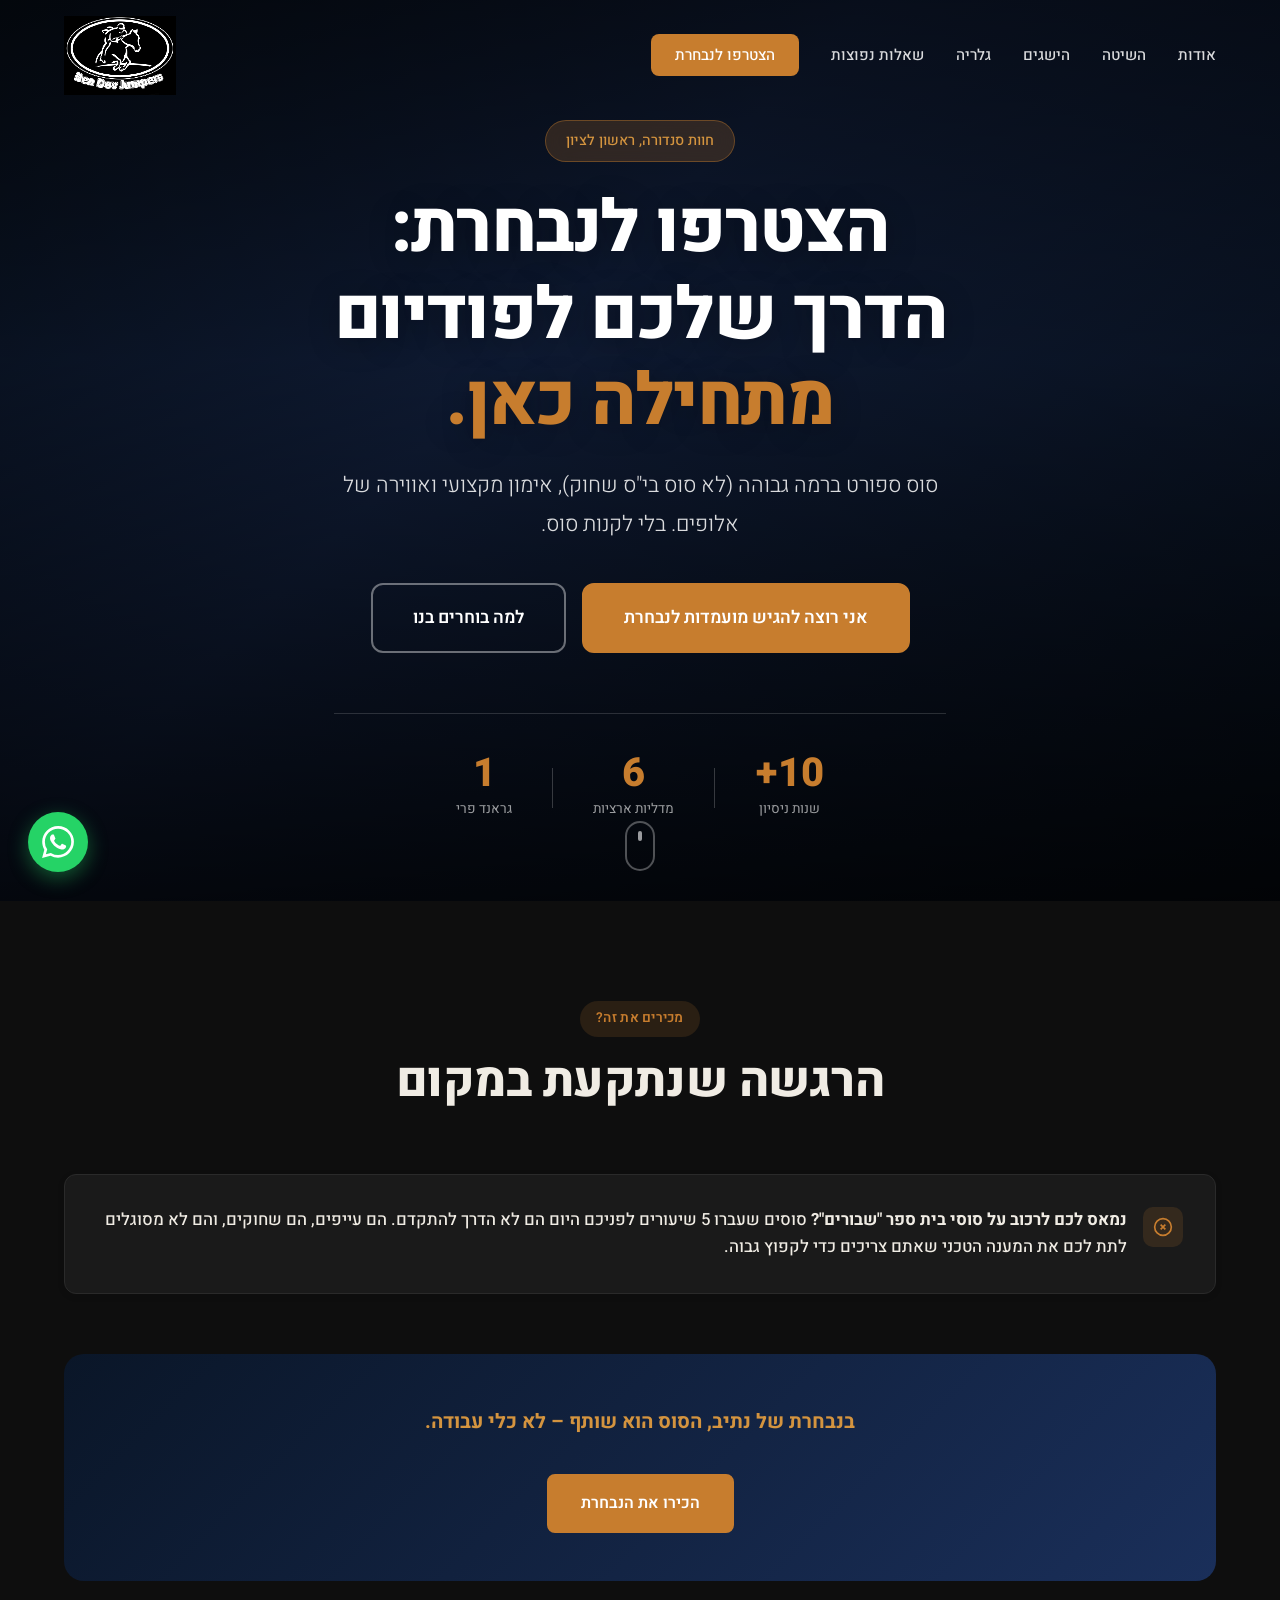
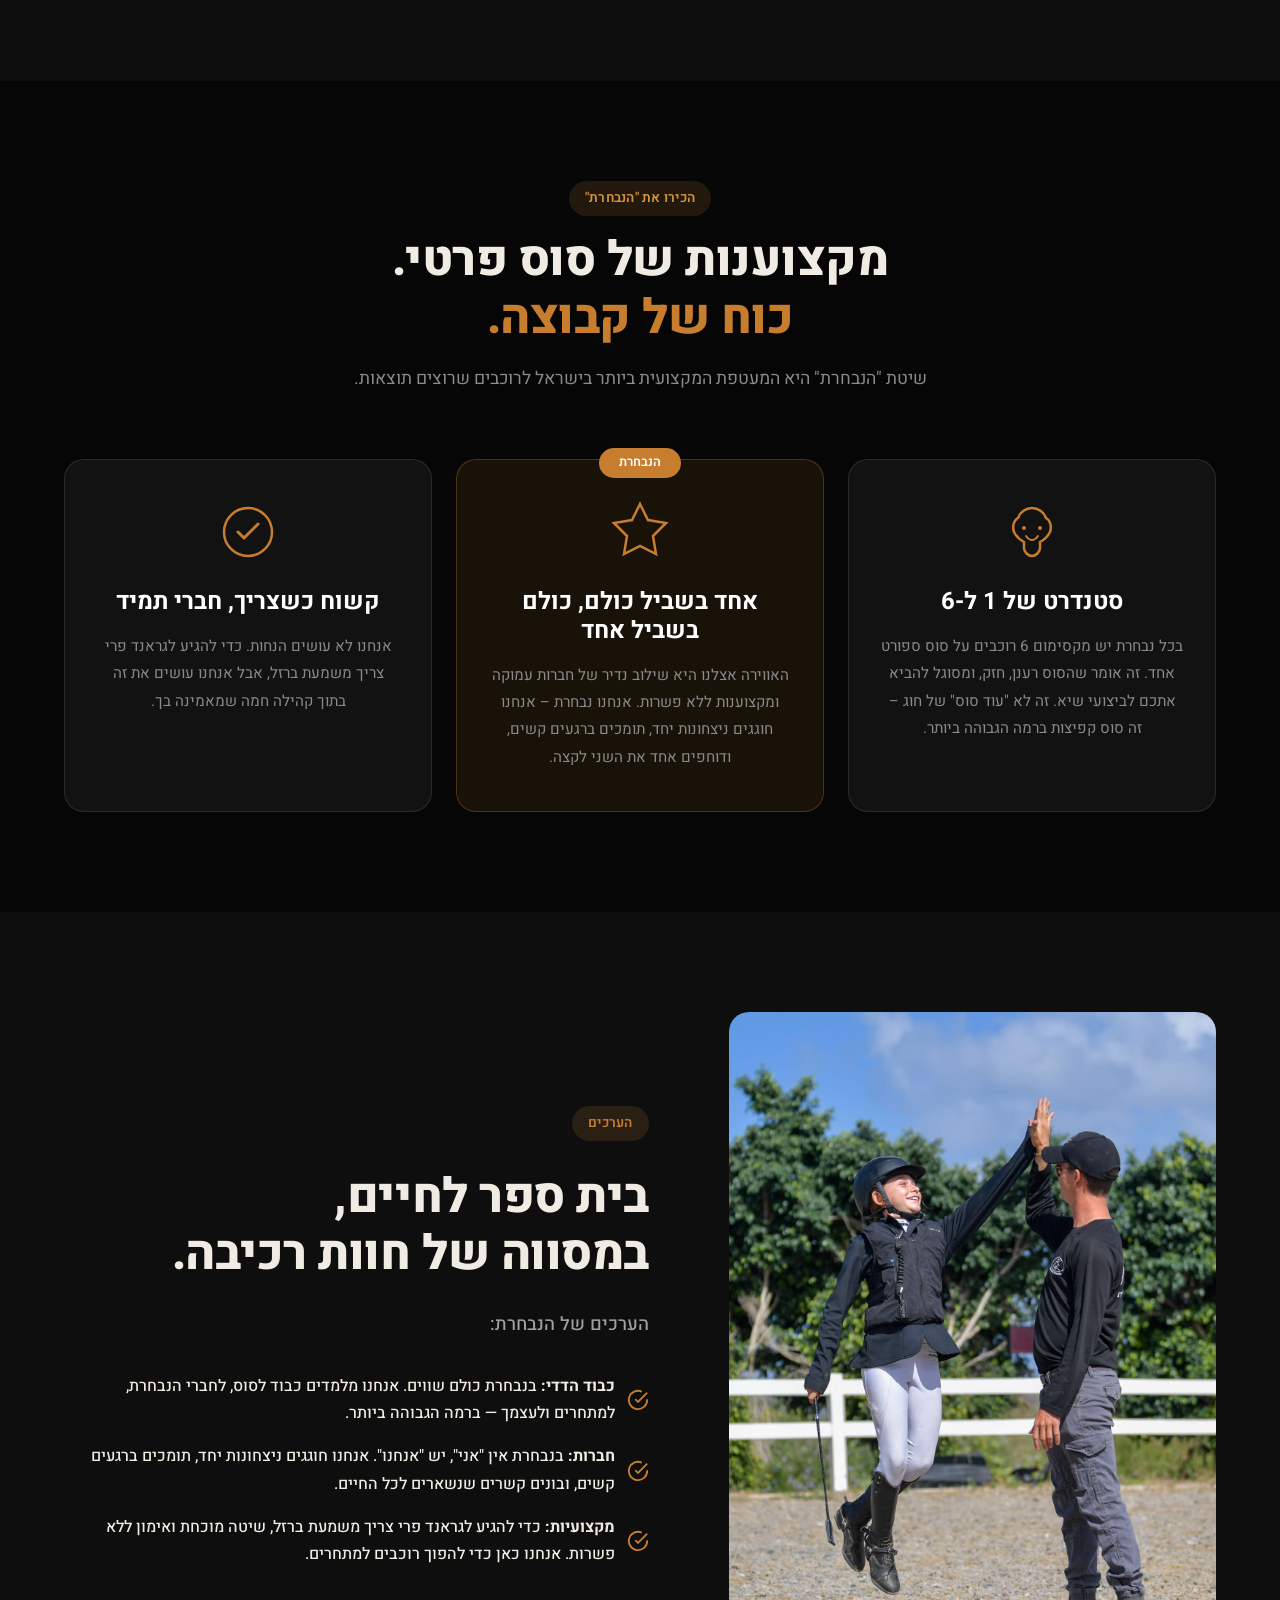
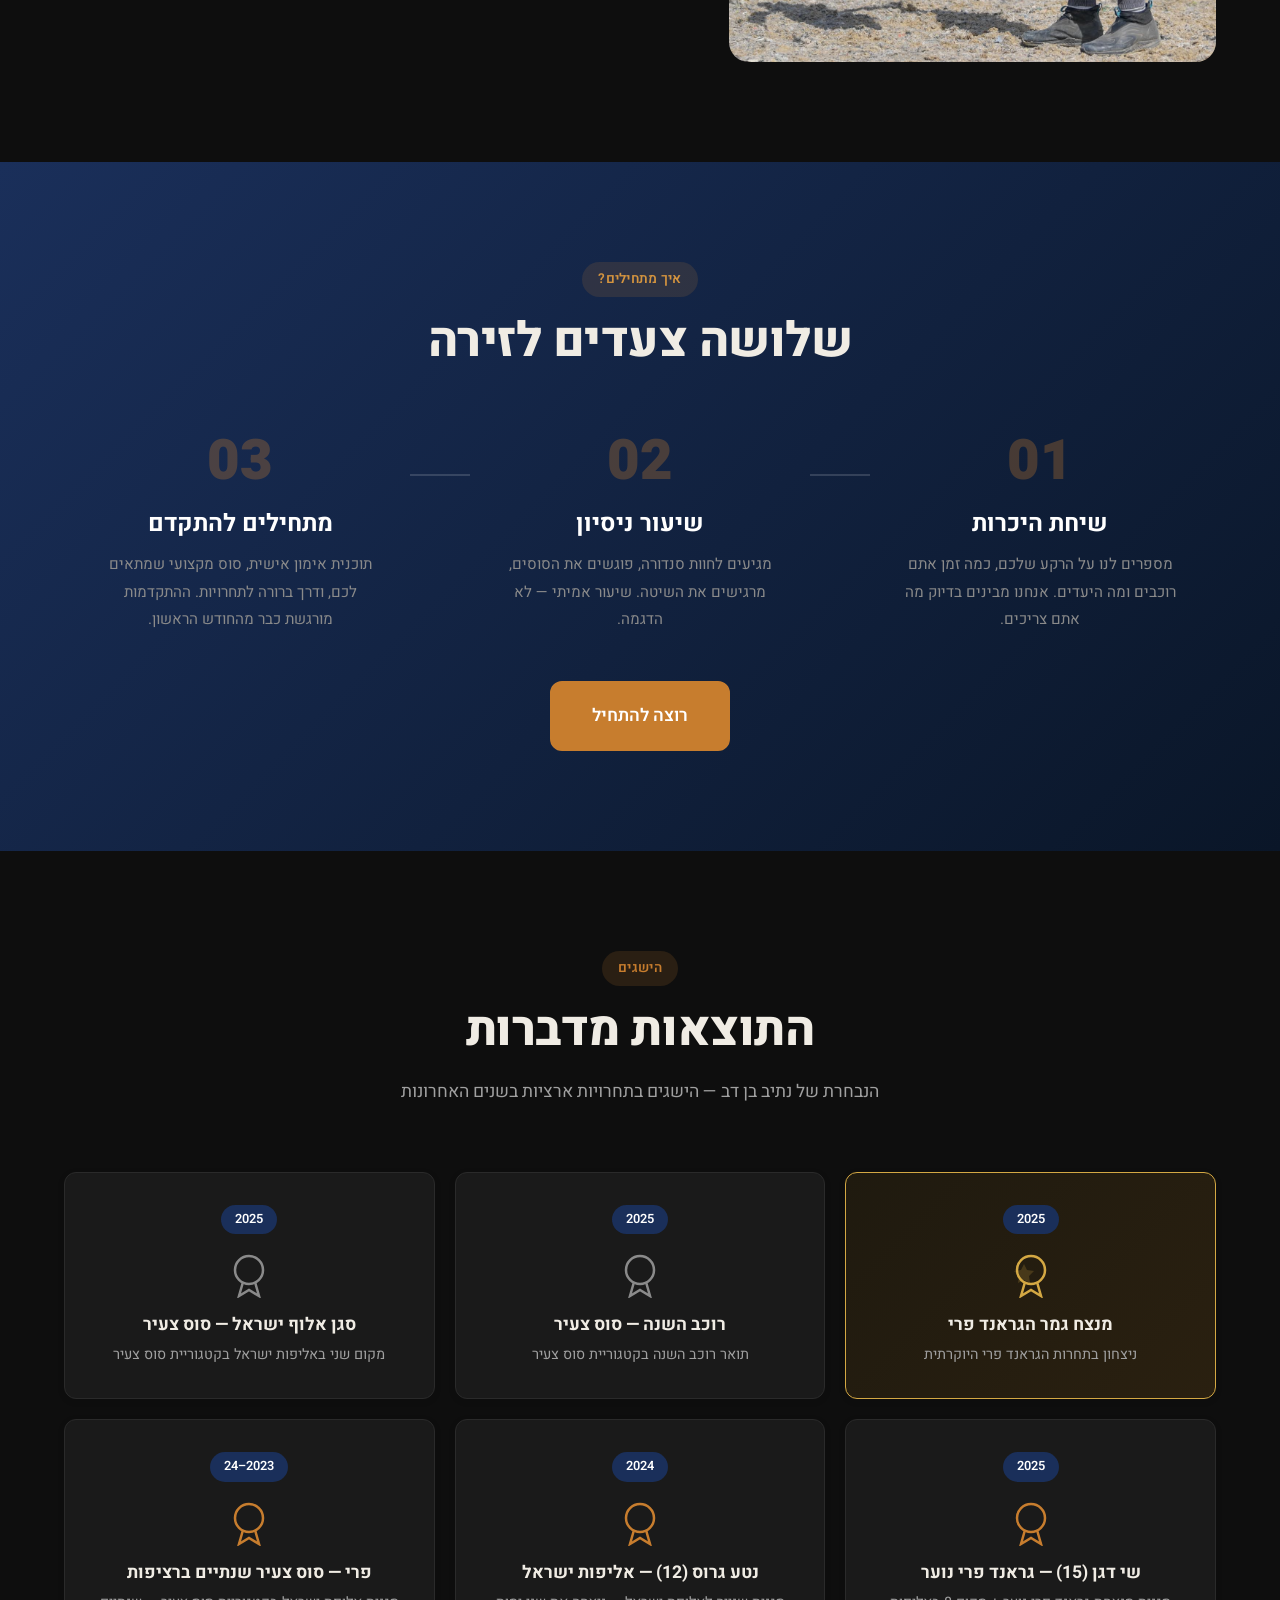
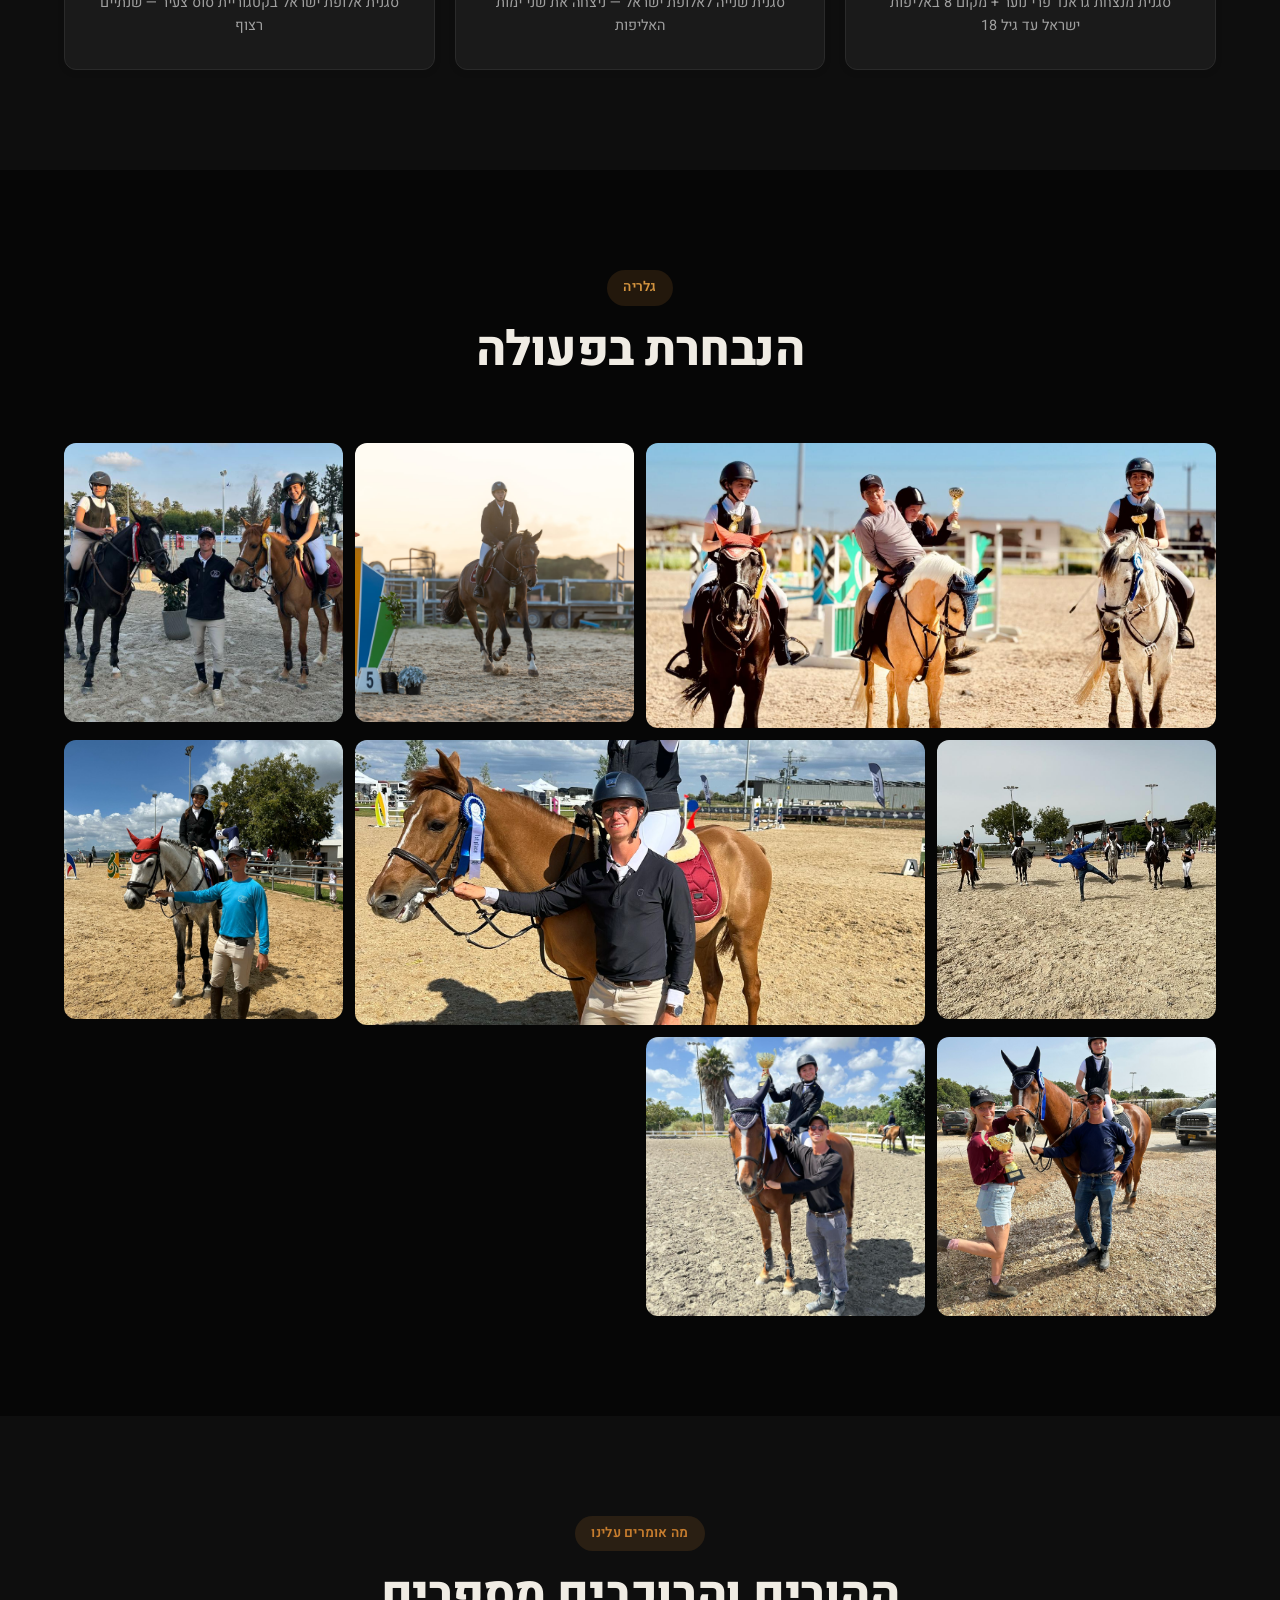
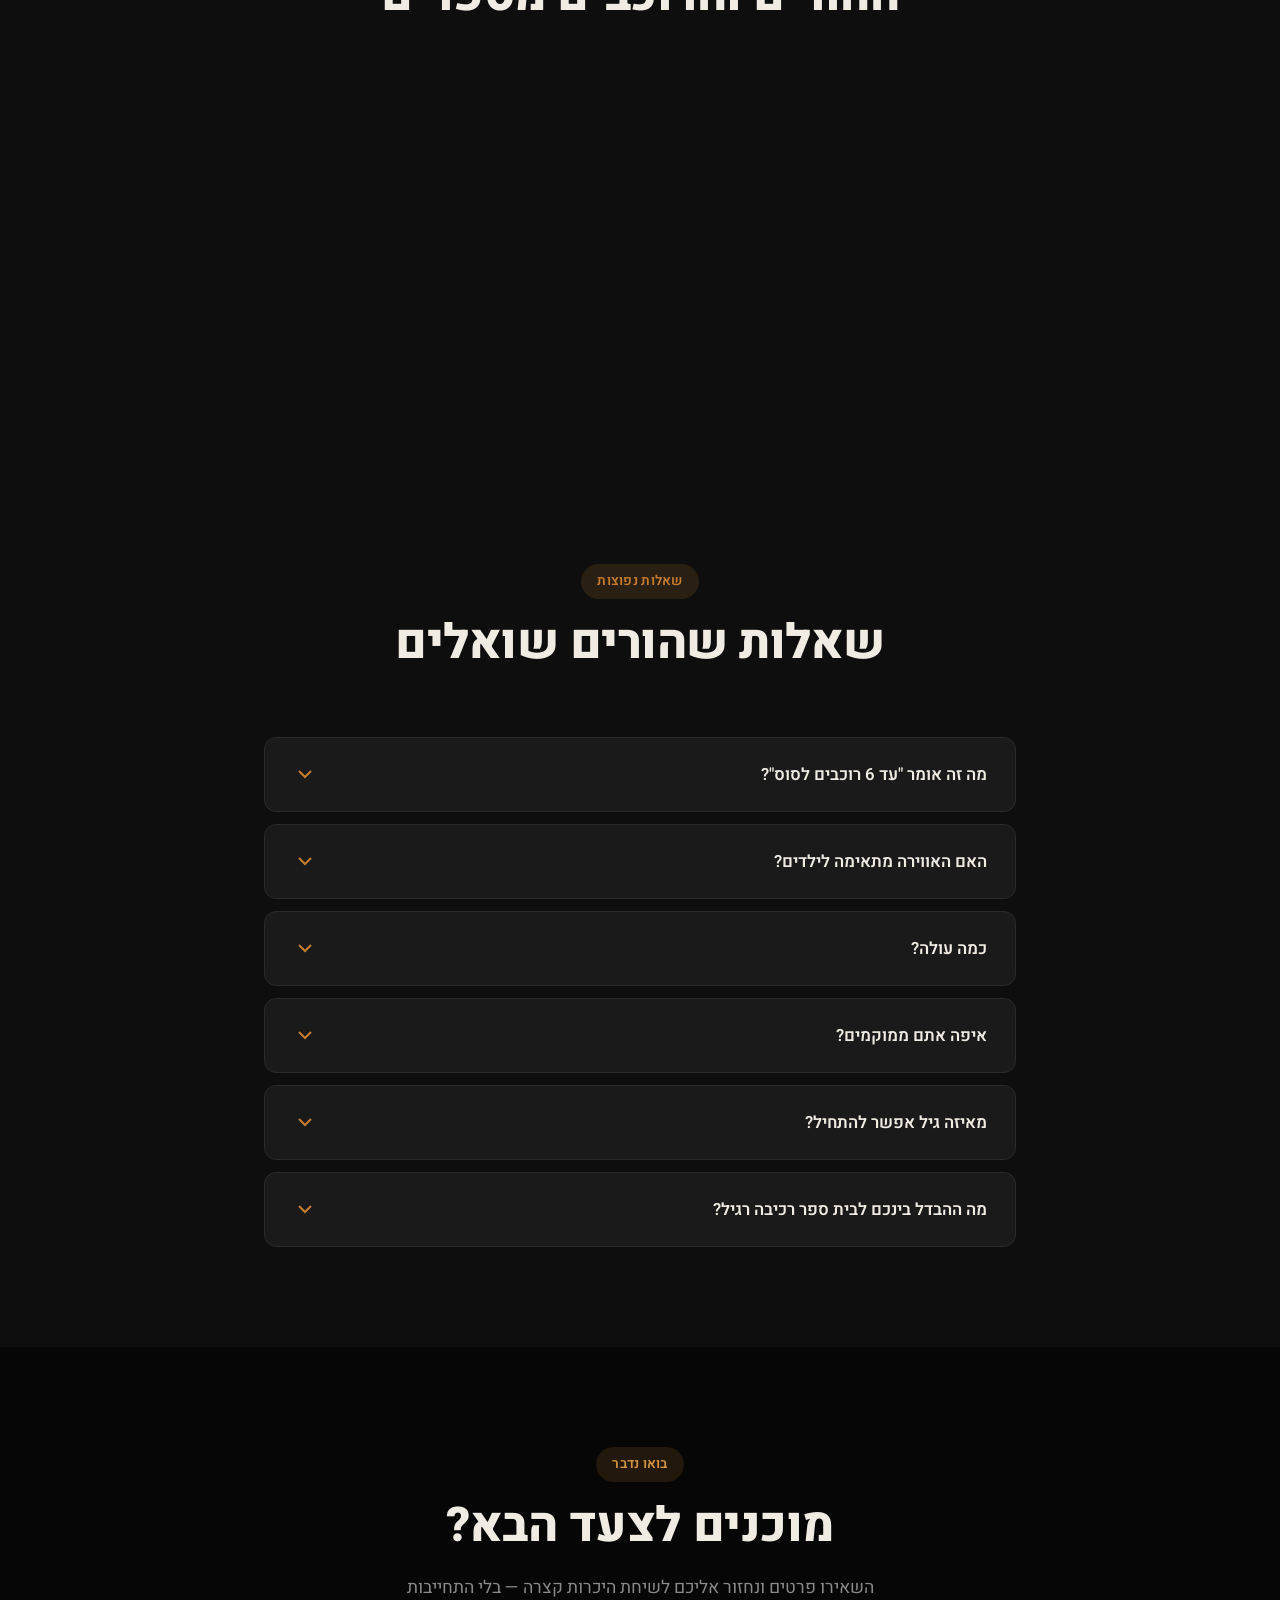
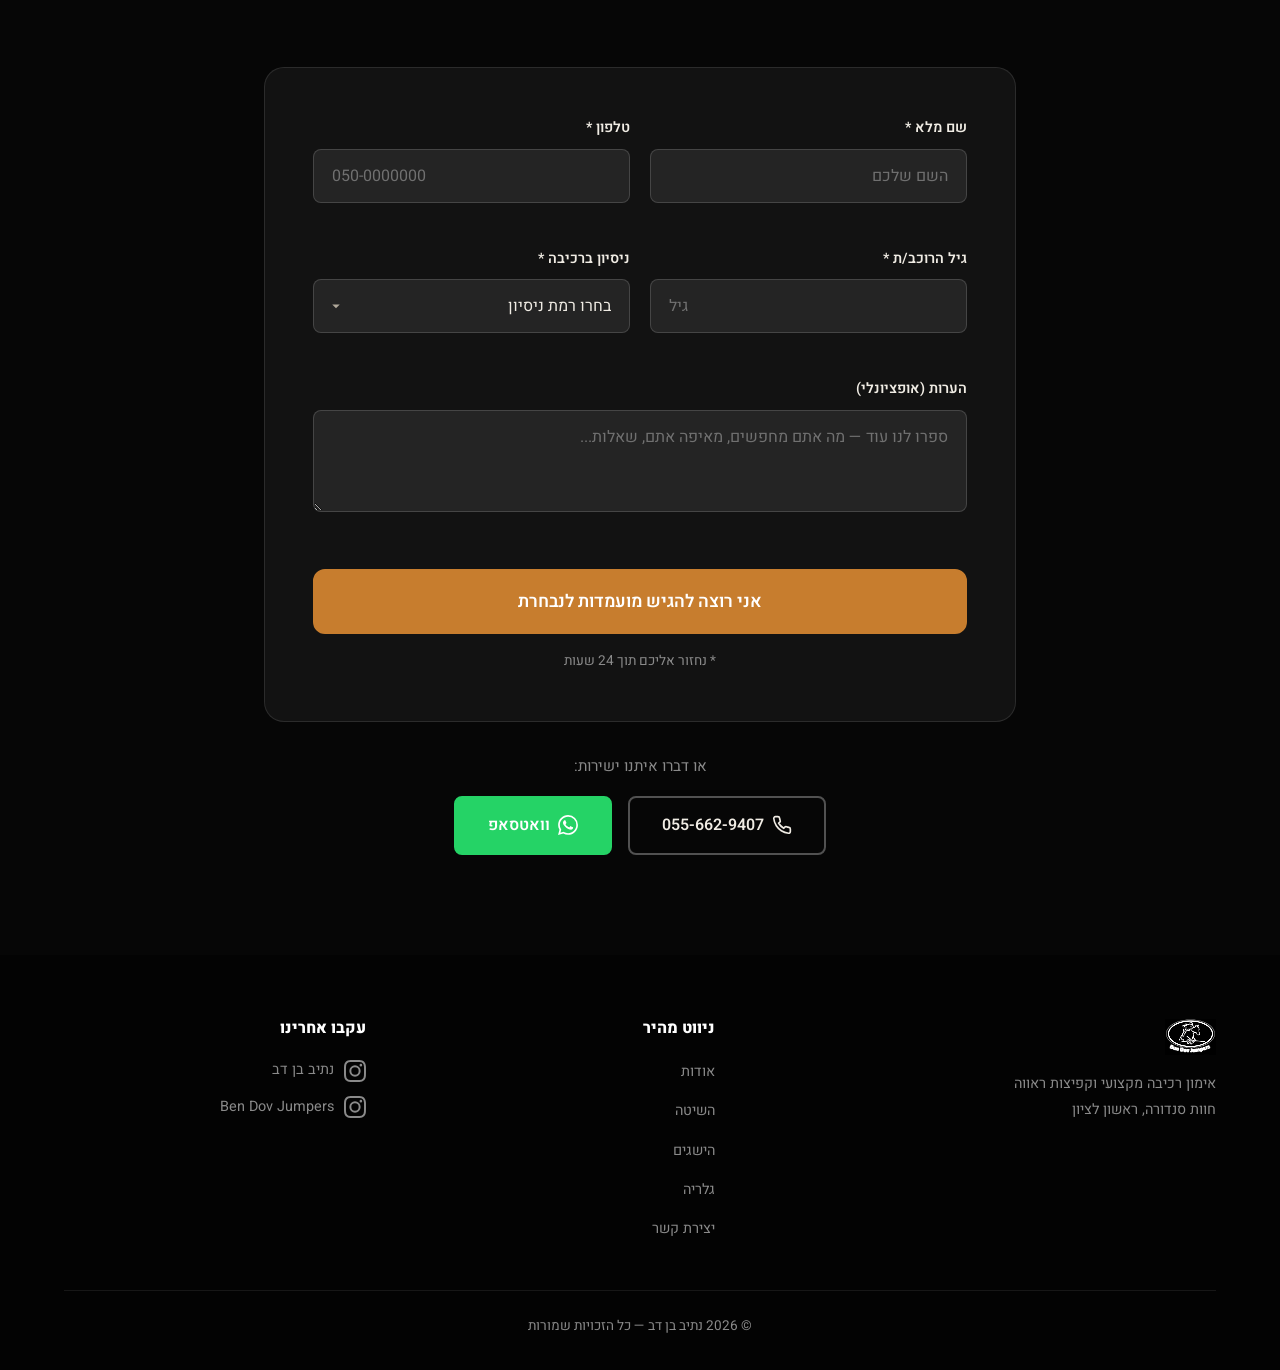
==== index.html @ 4d66636e "feat: initial landing page for Nativ Ben Dav - show jumping coach Co-Authored-By: Claude Opus 4.6 (1" ====
<!DOCTYPE html>
<html lang="he" dir="rtl">
<head>
    <meta charset="UTF-8">
    <meta name="viewport" content="width=device-width, initial-scale=1.0">
    <title>נתיב בן דב | מאמן קפיצות ראווה מקצועי</title>
    <meta name="description" content="אימון רכיבה מקצועי וקפיצות ראווה עם נתיב בן דב. סוסים ספורטיביים, מסלול לתחרויות, חוות סנדורה ראשון לציון.">
    <link rel="preconnect" href="https://fonts.googleapis.com">
    <link rel="preconnect" href="https://fonts.gstatic.com" crossorigin>
    <link href="https://fonts.googleapis.com/css2?family=Heebo:wght@300;400;500;600;700;800;900&display=swap" rel="stylesheet">
    <link rel="stylesheet" href="styles.css">
</head>
<body>
    <!-- Navigation -->
    <nav class="navbar" id="navbar">
        <div class="container nav-container">
            <a href="#hero" class="nav-logo">
                <img src="images/logo.png" alt="נתיב בן דב" class="logo-img" onerror="this.style.display='none'; this.nextElementSibling.style.display='block';">
                <span class="logo-text" style="display:none;">נתיב בן דב</span>
            </a>
            <ul class="nav-links">
                <li><a href="#about">אודות</a></li>
                <li><a href="#method">השיטה</a></li>
                <li><a href="#achievements">הישגים</a></li>
                <li><a href="#gallery">גלריה</a></li>
                <li><a href="#faq">שאלות נפוצות</a></li>
                <li><a href="#contact" class="nav-cta">הצטרפו לנבחרת</a></li>
            </ul>
            <button class="nav-toggle" id="navToggle" aria-label="תפריט">
                <span></span><span></span><span></span>
            </button>
        </div>
    </nav>

    <!-- Mobile Menu -->
    <div class="mobile-menu" id="mobileMenu">
        <ul class="mobile-links">
            <li><a href="#about">אודות</a></li>
            <li><a href="#method">השיטה</a></li>
            <li><a href="#achievements">הישגים</a></li>
            <li><a href="#gallery">גלריה</a></li>
            <li><a href="#faq">שאלות נפוצות</a></li>
            <li><a href="#contact" class="mobile-cta">הצטרפו לנבחרת</a></li>
        </ul>
    </div>

    <!-- Hero Section -->
    <section class="hero" id="hero">
        <div class="hero-bg">
            <img src="images/hero.jpg" alt="קפיצת ראווה" class="hero-bg-img">
            <div class="hero-overlay"></div>
        </div>
        <div class="container hero-content">
            <div class="hero-badge">חוות סנדורה, ראשון לציון</div>
            <h1>הצטרפו לנבחרת:<br>הדרך שלכם לפודיום<br><span class="text-accent">מתחילה כאן.</span></h1>
            <p class="hero-subtitle">סוס ספורט ברמה גבוהה (לא סוס בי"ס שחוק), אימון מקצועי ואווירה של אלופים. בלי לקנות סוס.</p>
            <div class="hero-actions">
                <a href="#contact" class="btn btn-primary btn-lg">אני רוצה להגיש מועמדות לנבחרת</a>
                <a href="#method" class="btn btn-outline btn-lg">למה בוחרים בנו</a>
            </div>
            <div class="hero-stats">
                <div class="stat">
                    <span class="stat-number">10+</span>
                    <span class="stat-label">שנות ניסיון</span>
                </div>
                <div class="stat-divider"></div>
                <div class="stat">
                    <span class="stat-number">6</span>
                    <span class="stat-label">מדליות ארציות</span>
                </div>
                <div class="stat-divider"></div>
                <div class="stat">
                    <span class="stat-number">1</span>
                    <span class="stat-label">גראנד פרי</span>
                </div>
            </div>
        </div>
        <div class="hero-scroll">
            <a href="#problem"><span></span></a>
        </div>
    </section>

    <!-- Problem Section -->
    <section class="section section-light" id="problem">
        <div class="container">
            <div class="section-header">
                <span class="section-tag">מכירים את זה?</span>
                <h2>הרגשה שנתקעת במקום</h2>
            </div>
            <div class="problem-grid">
                <div class="problem-card fade-up" style="grid-column: span 2;">
                    <div class="problem-icon">
                        <svg viewBox="0 0 24 24" fill="none" stroke="currentColor" stroke-width="2"><circle cx="12" cy="12" r="10"/><path d="M8 12h8M12 8v8"/></svg>
                    </div>
                    <p><strong>נמאס לכם לרכוב על סוסי בית ספר "שבורים"?</strong> סוסים שעברו 5 שיעורים לפניכם היום הם לא הדרך להתקדם. הם עייפים, הם שחוקים, והם לא מסוגלים לתת לכם את המענה הטכני שאתם צריכים כדי לקפוץ גבוה.</p>
                </div>
            </div>
            <div class="problem-bridge fade-up">
                <p class="bridge-text"><strong>בנבחרת של נתיב, הסוס הוא שותף – לא כלי עבודה.</strong></p>
                <a href="#method" class="btn btn-primary">הכירו את הנבחרת</a>
            </div>
        </div>
    </section>

    <!-- Method / Solution Section -->
    <section class="section section-dark" id="method">
        <div class="container">
            <div class="section-header">
                <span class="section-tag tag-light">הכירו את "הנבחרת"</span>
                <h2>מקצוענות של סוס פרטי.<br><span class="text-accent">כוח של קבוצה.</span></h2>
                <p class="section-desc">שיטת "הנבחרת" היא המעטפת המקצועית ביותר בישראל לרוכבים שרוצים תוצאות.</p>
            </div>
            <div class="method-cards">
                <div class="method-card fade-up">
                    <div class="method-card-icon">
                        <svg viewBox="0 0 64 64" fill="none">
                            <path d="M32 8c-6 0-12 4-14 10-4 2-6 8-4 14 2 4 6 8 10 10v6c0 4 4 8 8 8s8-4 8-8v-6c4-2 8-6 10-10 2-6 0-12-4-14C44 12 38 8 32 8z" stroke="currentColor" stroke-width="2.5" fill="none"/>
                            <circle cx="24" cy="28" r="2" fill="currentColor"/>
                            <circle cx="40" cy="28" r="2" fill="currentColor"/>
                            <path d="M26 36c2 3 4 4 6 4s4-1 6-4" stroke="currentColor" stroke-width="2" stroke-linecap="round"/>
                        </svg>
                    </div>
                    <h3>סטנדרט של 1 ל-6</h3>
                    <p>בכל נבחרת יש מקסימום 6 רוכבים על סוס ספורט אחד. זה אומר שהסוס רענן, חזק, ומסוגל להביא אתכם לביצועי שיא. זה לא "עוד סוס" של חוג – זה סוס קפיצות ברמה הגבוהה ביותר.</p>
                </div>
                <div class="method-card featured fade-up" style="animation-delay: 0.15s">
                    <div class="method-card-badge">הנבחרת</div>
                    <div class="method-card-icon">
                        <svg viewBox="0 0 64 64" fill="none">
                            <path d="M32 4l8 16 18 3-13 13 3 18-16-8-16 8 3-18L6 23l18-3z" stroke="currentColor" stroke-width="2.5" fill="none"/>
                        </svg>
                    </div>
                    <h3>אחד בשביל כולם, כולם בשביל אחד</h3>
                    <p>האווירה אצלנו היא שילוב נדיר של חברות עמוקה ומקצוענות ללא פשרות. אנחנו נבחרת – אנחנו חוגגים ניצחונות יחד, תומכים ברגעים קשים, ודוחפים אחד את השני לקצה.</p>
                </div>
                <div class="method-card fade-up" style="animation-delay: 0.3s">
                    <div class="method-card-icon">
                        <svg viewBox="0 0 64 64" fill="none">
                            <circle cx="32" cy="32" r="24" stroke="currentColor" stroke-width="2.5"/>
                            <path d="M22 32l6 6 14-14" stroke="currentColor" stroke-width="3" stroke-linecap="round" stroke-linejoin="round"/>
                        </svg>
                    </div>
                    <h3>קשוח כשצריך, חברי תמיד</h3>
                    <p>אנחנו לא עושים הנחות. כדי להגיע לגראנד פרי צריך משמעת ברזל, אבל אנחנו עושים את זה בתוך קהילה חמה שמאמינה בך.</p>
                </div>
            </div>
        </div>
    </section>

    <!-- About Nativ Section -->
    <section class="section section-light" id="about">
        <div class="container">
            <div class="about-layout">
                <div class="about-image fade-up">
                    <img src="images/nativ-portrait.jpg" alt="נתיב בן דב" onerror="this.parentElement.classList.add('placeholder')">
                    <div class="about-image-accent"></div>
                </div>
                <div class="about-content fade-up">
                    <span class="section-tag">הערכים</span>
                    <h2>בית ספר לחיים,<br>במסווה של חוות רכיבה.</h2>
                    <p class="about-lead">הערכים של הנבחרת:</p>
                    <div class="about-highlights">
                        <div class="highlight">
                            <svg viewBox="0 0 24 24" fill="none" stroke="currentColor" stroke-width="2"><path d="M22 11.08V12a10 10 0 11-5.93-9.14"/><polyline points="22 4 12 14.01 9 11.01"/></svg>
                            <span><strong>כבוד הדדי:</strong> בנבחרת כולם שווים. אנחנו מלמדים כבוד לסוס, לחברי הנבחרת, למתחרים ולעצמך — ברמה הגבוהה ביותר.</span>
                        </div>
                        <div class="highlight">
                            <svg viewBox="0 0 24 24" fill="none" stroke="currentColor" stroke-width="2"><path d="M22 11.08V12a10 10 0 11-5.93-9.14"/><polyline points="22 4 12 14.01 9 11.01"/></svg>
                            <span><strong>חברות:</strong> בנבחרת אין "אני", יש "אנחנו". אנחנו חוגגים ניצחונות יחד, תומכים ברגעים קשים, ובונים קשרים שנשארים לכל החיים.</span>
                        </div>
                        <div class="highlight">
                            <svg viewBox="0 0 24 24" fill="none" stroke="currentColor" stroke-width="2"><path d="M22 11.08V12a10 10 0 11-5.93-9.14"/><polyline points="22 4 12 14.01 9 11.01"/></svg>
                            <span><strong>מקצועיות:</strong> כדי להגיע לגראנד פרי צריך משמעת ברזל, שיטה מוכחת ואימון ללא פשרות. אנחנו כאן כדי להפוך רוכבים למתחרים.</span>
                        </div>
                    </div>
                </div>
            </div>
        </div>
    </section>

    <!-- How It Works -->
    <section class="section section-accent" id="steps">
        <div class="container">
            <div class="section-header">
                <span class="section-tag tag-light">איך מתחילים?</span>
                <h2>שלושה צעדים לזירה</h2>
            </div>
            <div class="steps">
                <div class="step fade-up">
                    <div class="step-number">01</div>
                    <div class="step-content">
                        <h3>שיחת היכרות</h3>
                        <p>מספרים לנו על הרקע שלכם, כמה זמן אתם רוכבים ומה היעדים. אנחנו מבינים בדיוק מה אתם צריכים.</p>
                    </div>
                </div>
                <div class="step-connector"></div>
                <div class="step fade-up" style="animation-delay: 0.15s">
                    <div class="step-number">02</div>
                    <div class="step-content">
                        <h3>שיעור ניסיון</h3>
                        <p>מגיעים לחוות סנדורה, פוגשים את הסוסים, מרגישים את השיטה. שיעור אמיתי — לא הדגמה.</p>
                    </div>
                </div>
                <div class="step-connector"></div>
                <div class="step fade-up" style="animation-delay: 0.3s">
                    <div class="step-number">03</div>
                    <div class="step-content">
                        <h3>מתחילים להתקדם</h3>
                        <p>תוכנית אימון אישית, סוס מקצועי שמתאים לכם, ודרך ברורה לתחרויות. ההתקדמות מורגשת כבר מהחודש הראשון.</p>
                    </div>
                </div>
            </div>
            <div class="steps-cta fade-up">
                <a href="#contact" class="btn btn-primary btn-lg">רוצה להתחיל</a>
            </div>
        </div>
    </section>

    <!-- Achievements Section -->
    <section class="section section-light" id="achievements">
        <div class="container">
            <div class="section-header">
                <span class="section-tag">הישגים</span>
                <h2>התוצאות מדברות</h2>
                <p class="section-desc">הנבחרת של נתיב בן דב — הישגים בתחרויות ארציות בשנים האחרונות</p>
            </div>
            <div class="achievements-grid">
                <div class="achievement-card gold fade-up">
                    <div class="achievement-year">2025</div>
                    <div class="achievement-medal">
                        <svg viewBox="0 0 48 48" fill="none"><circle cx="24" cy="20" r="14" stroke="currentColor" stroke-width="2.5"/><path d="M18 32l-4 14 10-6 10 6-4-14" stroke="currentColor" stroke-width="2.5"/><path d="M17 14l3 6 7 1-5 5 1 7-6-3-6 3 1-7-5-5 7-1z" fill="currentColor" opacity="0.2"/></svg>
                    </div>
                    <h3>מנצח גמר הגראנד פרי</h3>
                    <p>ניצחון בתחרות הגראנד פרי היוקרתית</p>
                </div>
                <div class="achievement-card silver fade-up" style="animation-delay: 0.1s">
                    <div class="achievement-year">2025</div>
                    <div class="achievement-medal">
                        <svg viewBox="0 0 48 48" fill="none"><circle cx="24" cy="20" r="14" stroke="currentColor" stroke-width="2.5"/><path d="M18 32l-4 14 10-6 10 6-4-14" stroke="currentColor" stroke-width="2.5"/></svg>
                    </div>
                    <h3>רוכב השנה — סוס צעיר</h3>
                    <p>תואר רוכב השנה בקטגוריית סוס צעיר</p>
                </div>
                <div class="achievement-card silver fade-up" style="animation-delay: 0.2s">
                    <div class="achievement-year">2025</div>
                    <div class="achievement-medal">
                        <svg viewBox="0 0 48 48" fill="none"><circle cx="24" cy="20" r="14" stroke="currentColor" stroke-width="2.5"/><path d="M18 32l-4 14 10-6 10 6-4-14" stroke="currentColor" stroke-width="2.5"/></svg>
                    </div>
                    <h3>סגן אלוף ישראל — סוס צעיר</h3>
                    <p>מקום שני באליפות ישראל בקטגוריית סוס צעיר</p>
                </div>
                <div class="achievement-card fade-up" style="animation-delay: 0.1s">
                    <div class="achievement-year">2025</div>
                    <div class="achievement-medal">
                        <svg viewBox="0 0 48 48" fill="none"><circle cx="24" cy="20" r="14" stroke="currentColor" stroke-width="2.5"/><path d="M18 32l-4 14 10-6 10 6-4-14" stroke="currentColor" stroke-width="2.5"/></svg>
                    </div>
                    <h3>שי דגן (15) — גראנד פרי נוער</h3>
                    <p>סגנית מנצחת גראנד פרי נוער + מקום 8 באליפות ישראל עד גיל 18</p>
                </div>
                <div class="achievement-card fade-up" style="animation-delay: 0.2s">
                    <div class="achievement-year">2024</div>
                    <div class="achievement-medal">
                        <svg viewBox="0 0 48 48" fill="none"><circle cx="24" cy="20" r="14" stroke="currentColor" stroke-width="2.5"/><path d="M18 32l-4 14 10-6 10 6-4-14" stroke="currentColor" stroke-width="2.5"/></svg>
                    </div>
                    <h3>נטע גרוס (12) — אליפות ישראל</h3>
                    <p>סגנית שנייה לאלופת ישראל — ניצחה את שני ימות האליפות</p>
                </div>
                <div class="achievement-card fade-up" style="animation-delay: 0.3s">
                    <div class="achievement-year">2023–24</div>
                    <div class="achievement-medal">
                        <svg viewBox="0 0 48 48" fill="none"><circle cx="24" cy="20" r="14" stroke="currentColor" stroke-width="2.5"/><path d="M18 32l-4 14 10-6 10 6-4-14" stroke="currentColor" stroke-width="2.5"/></svg>
                    </div>
                    <h3>פרי — סוס צעיר שנתיים ברציפות</h3>
                    <p>סגנית אלופת ישראל בקטגוריית סוס צעיר — שנתיים רצוף</p>
                </div>
            </div>
        </div>
    </section>

    <!-- Gallery Section -->
    <section class="section section-dark" id="gallery">
        <div class="container">
            <div class="section-header">
                <span class="section-tag tag-light">גלריה</span>
                <h2>הנבחרת בפעולה</h2>
            </div>
            <div class="gallery-grid">
                <div class="gallery-item gallery-wide fade-up">
                    <img src="images/gallery-1.jpg" alt="תחרות קפיצות ראווה" onerror="this.parentElement.classList.add('placeholder')">
                </div>
                <div class="gallery-item fade-up" style="animation-delay: 0.05s">
                    <img src="images/gallery-2.jpg" alt="רוכבת בתחרות" onerror="this.parentElement.classList.add('placeholder')">
                </div>
                <div class="gallery-item fade-up" style="animation-delay: 0.1s">
                    <img src="images/gallery-3.jpg" alt="זכייה בתחרות" onerror="this.parentElement.classList.add('placeholder')">
                </div>
                <div class="gallery-item fade-up" style="animation-delay: 0.15s">
                    <img src="images/gallery-4.jpg" alt="נתיב עם תלמידים" onerror="this.parentElement.classList.add('placeholder')">
                </div>
                <div class="gallery-item gallery-wide fade-up" style="animation-delay: 0.2s">
                    <img src="images/gallery-5.jpg" alt="הנבחרת" onerror="this.parentElement.classList.add('placeholder')">
                </div>
                <div class="gallery-item fade-up" style="animation-delay: 0.25s">
                    <img src="images/gallery-6.jpg" alt="אימון" onerror="this.parentElement.classList.add('placeholder')">
                </div>
                <div class="gallery-item fade-up" style="animation-delay: 0.3s">
                    <img src="images/gallery-7.jpg" alt="קפיצה" onerror="this.parentElement.classList.add('placeholder')">
                </div>
                <div class="gallery-item fade-up" style="animation-delay: 0.35s">
                    <img src="images/gallery-8.jpg" alt="תלמידה עם גביע" onerror="this.parentElement.classList.add('placeholder')">
                </div>
            </div>
        </div>
    </section>

    <!-- Testimonials Section -->
    <section class="section section-light" id="testimonials">
        <div class="container">
            <div class="section-header">
                <span class="section-tag">מה אומרים עלינו</span>
                <h2>ההורים והרוכבים מספרים</h2>
            </div>
            <div class="testimonials-grid">
                <div class="testimonial-card fade-up">
                    <div class="testimonial-stars">
                        <svg viewBox="0 0 20 20" fill="currentColor"><path d="M10 1l2.39 6.17H19l-5.19 4.08L15.82 19 10 15.27 4.18 19l2.01-7.75L1 7.17h6.61z"/></svg>
                        <svg viewBox="0 0 20 20" fill="currentColor"><path d="M10 1l2.39 6.17H19l-5.19 4.08L15.82 19 10 15.27 4.18 19l2.01-7.75L1 7.17h6.61z"/></svg>
                        <svg viewBox="0 0 20 20" fill="currentColor"><path d="M10 1l2.39 6.17H19l-5.19 4.08L15.82 19 10 15.27 4.18 19l2.01-7.75L1 7.17h6.61z"/></svg>
                        <svg viewBox="0 0 20 20" fill="currentColor"><path d="M10 1l2.39 6.17H19l-5.19 4.08L15.82 19 10 15.27 4.18 19l2.01-7.75L1 7.17h6.61z"/></svg>
                        <svg viewBox="0 0 20 20" fill="currentColor"><path d="M10 1l2.39 6.17H19l-5.19 4.08L15.82 19 10 15.27 4.18 19l2.01-7.75L1 7.17h6.61z"/></svg>
                    </div>
                    <p class="testimonial-text">"המלצה תתווסף כאן — ציטוט מהורה או תלמיד/ה על החוויה עם נתיב ועל ההתקדמות שחוו"</p>
                    <div class="testimonial-author">
                        <div class="author-avatar"></div>
                        <div>
                            <strong>שם ההורה / הרוכב/ת</strong>
                            <span>רוכב/ת בנבחרת</span>
                        </div>
                    </div>
                </div>
                <div class="testimonial-card fade-up" style="animation-delay: 0.1s">
                    <div class="testimonial-stars">
                        <svg viewBox="0 0 20 20" fill="currentColor"><path d="M10 1l2.39 6.17H19l-5.19 4.08L15.82 19 10 15.27 4.18 19l2.01-7.75L1 7.17h6.61z"/></svg>
                        <svg viewBox="0 0 20 20" fill="currentColor"><path d="M10 1l2.39 6.17H19l-5.19 4.08L15.82 19 10 15.27 4.18 19l2.01-7.75L1 7.17h6.61z"/></svg>
                        <svg viewBox="0 0 20 20" fill="currentColor"><path d="M10 1l2.39 6.17H19l-5.19 4.08L15.82 19 10 15.27 4.18 19l2.01-7.75L1 7.17h6.61z"/></svg>
                        <svg viewBox="0 0 20 20" fill="currentColor"><path d="M10 1l2.39 6.17H19l-5.19 4.08L15.82 19 10 15.27 4.18 19l2.01-7.75L1 7.17h6.61z"/></svg>
                        <svg viewBox="0 0 20 20" fill="currentColor"><path d="M10 1l2.39 6.17H19l-5.19 4.08L15.82 19 10 15.27 4.18 19l2.01-7.75L1 7.17h6.61z"/></svg>
                    </div>
                    <p class="testimonial-text">"המלצה נוספת תתווסף כאן — ציטוט על השיטה הייחודית של נתיב ועל התוצאות בתחרויות"</p>
                    <div class="testimonial-author">
                        <div class="author-avatar"></div>
                        <div>
                            <strong>שם ההורה / הרוכב/ת</strong>
                            <span>רוכב/ת בנבחרת</span>
                        </div>
                    </div>
                </div>
                <div class="testimonial-card fade-up" style="animation-delay: 0.2s">
                    <div class="testimonial-stars">
                        <svg viewBox="0 0 20 20" fill="currentColor"><path d="M10 1l2.39 6.17H19l-5.19 4.08L15.82 19 10 15.27 4.18 19l2.01-7.75L1 7.17h6.61z"/></svg>
                        <svg viewBox="0 0 20 20" fill="currentColor"><path d="M10 1l2.39 6.17H19l-5.19 4.08L15.82 19 10 15.27 4.18 19l2.01-7.75L1 7.17h6.61z"/></svg>
                        <svg viewBox="0 0 20 20" fill="currentColor"><path d="M10 1l2.39 6.17H19l-5.19 4.08L15.82 19 10 15.27 4.18 19l2.01-7.75L1 7.17h6.61z"/></svg>
                        <svg viewBox="0 0 20 20" fill="currentColor"><path d="M10 1l2.39 6.17H19l-5.19 4.08L15.82 19 10 15.27 4.18 19l2.01-7.75L1 7.17h6.61z"/></svg>
                        <svg viewBox="0 0 20 20" fill="currentColor"><path d="M10 1l2.39 6.17H19l-5.19 4.08L15.82 19 10 15.27 4.18 19l2.01-7.75L1 7.17h6.61z"/></svg>
                    </div>
                    <p class="testimonial-text">"המלצה שלישית תתווסף כאן — ציטוט על חווית האימונים, האווירה ומודל סוס הפנסיון"</p>
                    <div class="testimonial-author">
                        <div class="author-avatar"></div>
                        <div>
                            <strong>שם ההורה / הרוכב/ת</strong>
                            <span>רוכב/ת בנבחרת</span>
                        </div>
                    </div>
                </div>
            </div>
        </div>
    </section>

    <!-- FAQ Section -->
    <section class="section section-light" id="faq">
        <div class="container container-narrow">
            <div class="section-header">
                <span class="section-tag">שאלות נפוצות</span>
                <h2>שאלות שהורים שואלים</h2>
            </div>
            <div class="faq-list">
                <div class="faq-item fade-up">
                    <button class="faq-question" aria-expanded="false">
                        <span>מה זה אומר "עד 6 רוכבים לסוס"?</span>
                        <svg class="faq-icon" viewBox="0 0 24 24" fill="none" stroke="currentColor" stroke-width="2"><path d="M6 9l6 6 6-6"/></svg>
                    </button>
                    <div class="faq-answer">
                        <p>זה אומר אקסקלוסיביות. בבתי ספר רגילים הסוס עובד שעות על גבי שעות עם עשרות תלמידים. ב"נבחרת", הסוס מחולק בין 6 רוכבים בלבד. זה מבטיח שהסוס נשאר ספורטיבי, בריא ומלא אנרגיה, מה שמאפשר לכם להתקדם באמת ולהגיע לרמת תחרויות גבוהה.</p>
                    </div>
                </div>
                <div class="faq-item fade-up" style="animation-delay: 0.05s">
                    <button class="faq-question" aria-expanded="false">
                        <span>האם האווירה מתאימה לילדים?</span>
                        <svg class="faq-icon" viewBox="0 0 24 24" fill="none" stroke="currentColor" stroke-width="2"><path d="M6 9l6 6 6-6"/></svg>
                    </button>
                    <div class="faq-answer">
                        <p>חד משמעית. האווירה היא חברית ומשפחתית, אבל אנחנו דורשים מהרוכבים רצינות. אנחנו מאמינים שמשמעת וקשיחות במידה הנכונה הן אלו שבונות את הביטחון העצמי ואת היכולת לנצח – לא רק בספורט, אלא גם בבית ובבית הספר.</p>
                    </div>
                </div>
                <div class="faq-item fade-up" style="animation-delay: 0.1s">
                    <button class="faq-question" aria-expanded="false">
                        <span>כמה עולה?</span>
                        <svg class="faq-icon" viewBox="0 0 24 24" fill="none" stroke="currentColor" stroke-width="2"><path d="M6 9l6 6 6-6"/></svg>
                    </button>
                    <div class="faq-answer">
                        <p>המחירים משתנים בהתאם למסלול האימון ולסוג הסוס. בשיחת ההיכרות נבין מה מתאים לכם ונתאים הצעה. מה שחשוב לדעת — העלות נמוכה משמעותית מבעלות פרטית על סוס, והתוצאות לא פחות טובות.</p>
                    </div>
                </div>
                <div class="faq-item fade-up" style="animation-delay: 0.15s">
                    <button class="faq-question" aria-expanded="false">
                        <span>איפה אתם ממוקמים?</span>
                        <svg class="faq-icon" viewBox="0 0 24 24" fill="none" stroke="currentColor" stroke-width="2"><path d="M6 9l6 6 6-6"/></svg>
                    </button>
                    <div class="faq-answer">
                        <p>אנחנו פועלים מחוות סנדורה בראשון לציון — מתחם רכיבה מקצועי עם מגרשי אימון ומתקני תחרות.</p>
                    </div>
                </div>
                <div class="faq-item fade-up" style="animation-delay: 0.2s">
                    <button class="faq-question" aria-expanded="false">
                        <span>מאיזה גיל אפשר להתחיל?</span>
                        <svg class="faq-icon" viewBox="0 0 24 24" fill="none" stroke="currentColor" stroke-width="2"><path d="M6 9l6 6 6-6"/></svg>
                    </button>
                    <div class="faq-answer">
                        <p>מגיל 7. אנחנו עובדים עם ילדים, נוער ומבוגרים — כל הגילאים, כל עוד יש רצון להתקדם ולהתאמץ.</p>
                    </div>
                </div>
                <div class="faq-item fade-up" style="animation-delay: 0.25s">
                    <button class="faq-question" aria-expanded="false">
                        <span>מה ההבדל בינכם לבית ספר רכיבה רגיל?</span>
                        <svg class="faq-icon" viewBox="0 0 24 24" fill="none" stroke="currentColor" stroke-width="2"><path d="M6 9l6 6 6-6"/></svg>
                    </button>
                    <div class="faq-answer">
                        <p>בבית ספר רגיל אתם רוכבים על סוסי בית ספר עם מדריכים שלא בהכרח מתמקדים בהתקדמות שלכם. אצלנו — כל תלמיד מקבל סוס ספורטיבי מקצועי, תוכנית אימון אישית, ומסלול ברור לתחרויות. נתיב עצמו מאמן עטור תארים בינלאומיים, והתוצאות של הנבחרת מדברות בעד עצמן.</p>
                    </div>
                </div>
            </div>
        </div>
    </section>

    <!-- Contact Section -->
    <section class="section section-dark" id="contact">
        <div class="container container-narrow">
            <div class="section-header">
                <span class="section-tag tag-light">בואו נדבר</span>
                <h2>מוכנים לצעד הבא?</h2>
                <p class="section-desc">השאירו פרטים ונחזור אליכם לשיחת היכרות קצרה — בלי התחייבות</p>
            </div>
            <form class="contact-form" id="contactForm" novalidate>
                <div class="form-row">
                    <div class="form-group">
                        <label for="fullName">שם מלא *</label>
                        <input type="text" id="fullName" name="fullName" required placeholder="השם שלכם">
                    </div>
                    <div class="form-group">
                        <label for="phone">טלפון *</label>
                        <input type="tel" id="phone" name="phone" required placeholder="050-0000000" dir="ltr">
                    </div>
                </div>
                <div class="form-row">
                    <div class="form-group">
                        <label for="riderAge">גיל הרוכב/ת *</label>
                        <input type="number" id="riderAge" name="riderAge" required placeholder="גיל" min="7" max="99" dir="ltr">
                    </div>
                    <div class="form-group">
                        <label for="experience">ניסיון ברכיבה *</label>
                        <select id="experience" name="experience" required>
                            <option value="" disabled selected>בחרו רמת ניסיון</option>
                            <option value="beginner">מתחיל/ה — בלי ניסיון</option>
                            <option value="1-2years">1-2 שנים</option>
                            <option value="3+years">3+ שנים</option>
                            <option value="competitor">מתחרה פעיל/ה</option>
                        </select>
                    </div>
                </div>
                <div class="form-group">
                    <label for="notes">הערות (אופציונלי)</label>
                    <textarea id="notes" name="notes" rows="3" placeholder="ספרו לנו עוד — מה אתם מחפשים, מאיפה אתם, שאלות..."></textarea>
                </div>
                <button type="submit" class="btn btn-primary btn-lg btn-full">אני רוצה להגיש מועמדות לנבחרת</button>
                <p class="form-note">* נחזור אליכם תוך 24 שעות</p>
            </form>
            <div class="contact-alternatives">
                <span class="alt-label">או דברו איתנו ישירות:</span>
                <div class="contact-buttons">
                    <a href="tel:0556629407" class="btn btn-outline btn-icon">
                        <svg viewBox="0 0 24 24" fill="none" stroke="currentColor" stroke-width="2"><path d="M22 16.92v3a2 2 0 01-2.18 2 19.79 19.79 0 01-8.63-3.07 19.5 19.5 0 01-6-6 19.79 19.79 0 01-3.07-8.67A2 2 0 014.11 2h3a2 2 0 012 1.72c.127.96.361 1.903.7 2.81a2 2 0 01-.45 2.11L8.09 9.91a16 16 0 006 6l1.27-1.27a2 2 0 012.11-.45c.907.339 1.85.573 2.81.7A2 2 0 0122 16.92z"/></svg>
                        055-662-9407
                    </a>
                    <a href="https://wa.me/9720556629407?text=%D7%94%D7%99%D7%99%2C%20%D7%90%D7%A0%D7%99%20%D7%9E%D7%AA%D7%A2%D7%A0%D7%99%D7%99%D7%9F%20%D7%91%D7%A9%D7%99%D7%A2%D7%95%D7%A8%20%D7%A0%D7%99%D7%A1%D7%99%D7%95%D7%9F" target="_blank" class="btn btn-whatsapp btn-icon">
                        <svg viewBox="0 0 24 24" fill="currentColor"><path d="M17.472 14.382c-.297-.149-1.758-.867-2.03-.967-.273-.099-.471-.148-.67.15-.197.297-.767.966-.94 1.164-.173.199-.347.223-.644.075-.297-.15-1.255-.463-2.39-1.475-.883-.788-1.48-1.761-1.653-2.059-.173-.297-.018-.458.13-.606.134-.133.298-.347.446-.52.149-.174.198-.298.298-.497.099-.198.05-.371-.025-.52-.075-.149-.669-1.612-.916-2.207-.242-.579-.487-.5-.669-.51-.173-.008-.371-.01-.57-.01-.198 0-.52.074-.792.372-.272.297-1.04 1.016-1.04 2.479 0 1.462 1.065 2.875 1.213 3.074.149.198 2.096 3.2 5.077 4.487.709.306 1.262.489 1.694.625.712.227 1.36.195 1.871.118.571-.085 1.758-.719 2.006-1.413.248-.694.248-1.289.173-1.413-.074-.124-.272-.198-.57-.347m-5.421 7.403h-.004a9.87 9.87 0 01-5.031-1.378l-.361-.214-3.741.982.998-3.648-.235-.374a9.86 9.86 0 01-1.51-5.26c.001-5.45 4.436-9.884 9.888-9.884 2.64 0 5.122 1.03 6.988 2.898a9.825 9.825 0 012.893 6.994c-.003 5.45-4.437 9.884-9.885 9.884m8.413-18.297A11.815 11.815 0 0012.05 0C5.495 0 .16 5.335.157 11.892c0 2.096.547 4.142 1.588 5.945L.057 24l6.305-1.654a11.882 11.882 0 005.683 1.448h.005c6.554 0 11.89-5.335 11.893-11.893a11.821 11.821 0 00-3.48-8.413z"/></svg>
                        וואטסאפ
                    </a>
                </div>
            </div>
        </div>
    </section>

    <!-- Footer -->
    <footer class="footer">
        <div class="container">
            <div class="footer-content">
                <div class="footer-brand">
                    <img src="images/logo.png" alt="נתיב בן דב" class="footer-logo" onerror="this.style.display='none'; this.nextElementSibling.style.display='block';">
                    <h3 style="display:none;">נתיב בן דב</h3>
                    <p>אימון רכיבה מקצועי וקפיצות ראווה<br>חוות סנדורה, ראשון לציון</p>
                </div>
                <div class="footer-links">
                    <h4>ניווט מהיר</h4>
                    <ul>
                        <li><a href="#about">אודות</a></li>
                        <li><a href="#method">השיטה</a></li>
                        <li><a href="#achievements">הישגים</a></li>
                        <li><a href="#gallery">גלריה</a></li>
                        <li><a href="#contact">יצירת קשר</a></li>
                    </ul>
                </div>
                <div class="footer-social">
                    <h4>עקבו אחרינו</h4>
                    <div class="social-links">
                        <a href="https://www.instagram.com/nativ.bendov" target="_blank" rel="noopener" aria-label="אינסטגרם של נתיב">
                            <svg viewBox="0 0 24 24" fill="currentColor"><path d="M12 2.163c3.204 0 3.584.012 4.85.07 3.252.148 4.771 1.691 4.919 4.919.058 1.265.069 1.645.069 4.849 0 3.205-.012 3.584-.069 4.849-.149 3.225-1.664 4.771-4.919 4.919-1.266.058-1.644.07-4.85.07-3.204 0-3.584-.012-4.849-.07-3.26-.149-4.771-1.699-4.919-4.92-.058-1.265-.07-1.644-.07-4.849 0-3.204.013-3.583.07-4.849.149-3.227 1.664-4.771 4.919-4.919 1.266-.057 1.645-.069 4.849-.069zM12 0C8.741 0 8.333.014 7.053.072 2.695.272.273 2.69.073 7.052.014 8.333 0 8.741 0 12c0 3.259.014 3.668.072 4.948.2 4.358 2.618 6.78 6.98 6.98C8.333 23.986 8.741 24 12 24c3.259 0 3.668-.014 4.948-.072 4.354-.2 6.782-2.618 6.979-6.98.059-1.28.073-1.689.073-4.948 0-3.259-.014-3.667-.072-4.947-.196-4.354-2.617-6.78-6.979-6.98C15.668.014 15.259 0 12 0zm0 5.838a6.162 6.162 0 100 12.324 6.162 6.162 0 000-12.324zM12 16a4 4 0 110-8 4 4 0 010 8zm6.406-11.845a1.44 1.44 0 100 2.881 1.44 1.44 0 000-2.881z"/></svg>
                            <span>נתיב בן דב</span>
                        </a>
                        <a href="https://www.instagram.com/bendovjumpers" target="_blank" rel="noopener" aria-label="אינסטגרם הנבחרת">
                            <svg viewBox="0 0 24 24" fill="currentColor"><path d="M12 2.163c3.204 0 3.584.012 4.85.07 3.252.148 4.771 1.691 4.919 4.919.058 1.265.069 1.645.069 4.849 0 3.205-.012 3.584-.069 4.849-.149 3.225-1.664 4.771-4.919 4.919-1.266.058-1.644.07-4.85.07-3.204 0-3.584-.012-4.849-.07-3.26-.149-4.771-1.699-4.919-4.92-.058-1.265-.07-1.644-.07-4.849 0-3.204.013-3.583.07-4.849.149-3.227 1.664-4.771 4.919-4.919 1.266-.057 1.645-.069 4.849-.069zM12 0C8.741 0 8.333.014 7.053.072 2.695.272.273 2.69.073 7.052.014 8.333 0 8.741 0 12c0 3.259.014 3.668.072 4.948.2 4.358 2.618 6.78 6.98 6.98C8.333 23.986 8.741 24 12 24c3.259 0 3.668-.014 4.948-.072 4.354-.2 6.782-2.618 6.979-6.98.059-1.28.073-1.689.073-4.948 0-3.259-.014-3.667-.072-4.947-.196-4.354-2.617-6.78-6.979-6.98C15.668.014 15.259 0 12 0zm0 5.838a6.162 6.162 0 100 12.324 6.162 6.162 0 000-12.324zM12 16a4 4 0 110-8 4 4 0 010 8zm6.406-11.845a1.44 1.44 0 100 2.881 1.44 1.44 0 000-2.881z"/></svg>
                            <span>Ben Dov Jumpers</span>
                        </a>
                    </div>
                </div>
            </div>
            <div class="footer-bottom">
                <p>&copy; 2026 נתיב בן דב — כל הזכויות שמורות</p>
            </div>
        </div>
    </footer>

    <!-- Floating WhatsApp Button -->
    <a href="https://wa.me/9720556629407?text=%D7%94%D7%99%D7%99%2C%20%D7%90%D7%A0%D7%99%20%D7%9E%D7%AA%D7%A2%D7%A0%D7%99%D7%99%D7%9F%20%D7%91%D7%A9%D7%99%D7%A2%D7%95%D7%A8%20%D7%A0%D7%99%D7%A1%D7%99%D7%95%D7%9F" class="whatsapp-float" target="_blank" rel="noopener" aria-label="שלחו לנו וואטסאפ">
        <svg viewBox="0 0 24 24" fill="currentColor"><path d="M17.472 14.382c-.297-.149-1.758-.867-2.03-.967-.273-.099-.471-.148-.67.15-.197.297-.767.966-.94 1.164-.173.199-.347.223-.644.075-.297-.15-1.255-.463-2.39-1.475-.883-.788-1.48-1.761-1.653-2.059-.173-.297-.018-.458.13-.606.134-.133.298-.347.446-.52.149-.174.198-.298.298-.497.099-.198.05-.371-.025-.52-.075-.149-.669-1.612-.916-2.207-.242-.579-.487-.5-.669-.51-.173-.008-.371-.01-.57-.01-.198 0-.52.074-.792.372-.272.297-1.04 1.016-1.04 2.479 0 1.462 1.065 2.875 1.213 3.074.149.198 2.096 3.2 5.077 4.487.709.306 1.262.489 1.694.625.712.227 1.36.195 1.871.118.571-.085 1.758-.719 2.006-1.413.248-.694.248-1.289.173-1.413-.074-.124-.272-.198-.57-.347m-5.421 7.403h-.004a9.87 9.87 0 01-5.031-1.378l-.361-.214-3.741.982.998-3.648-.235-.374a9.86 9.86 0 01-1.51-5.26c.001-5.45 4.436-9.884 9.888-9.884 2.64 0 5.122 1.03 6.988 2.898a9.825 9.825 0 012.893 6.994c-.003 5.45-4.437 9.884-9.885 9.884m8.413-18.297A11.815 11.815 0 0012.05 0C5.495 0 .16 5.335.157 11.892c0 2.096.547 4.142 1.588 5.945L.057 24l6.305-1.654a11.882 11.882 0 005.683 1.448h.005c6.554 0 11.89-5.335 11.893-11.893a11.821 11.821 0 00-3.48-8.413z"/></svg>
    </a>

    <!-- Form Success Modal -->
    <div class="modal" id="successModal">
        <div class="modal-content">
            <div class="modal-icon">
                <svg viewBox="0 0 64 64" fill="none" stroke="currentColor" stroke-width="3"><circle cx="32" cy="32" r="28"/><path d="M20 32l8 8 16-16" stroke-linecap="round" stroke-linejoin="round"/></svg>
            </div>
            <h3>הפרטים נשלחו בהצלחה!</h3>
            <p>נחזור אליכם בהקדם לתיאום שיעור ניסיון</p>
            <button class="btn btn-primary" onclick="document.getElementById('successModal').classList.remove('active')">סגור</button>
        </div>
    </div>

    <script src="script.js"></script>
</body>
</html>
---- styles.css ----
/* ===== CSS Variables ===== */
:root {
    --royal-blue: #1a2f5a;
    --royal-blue-light: #2a4a80;
    --royal-blue-dark: #0a1628;
    --luxury-orange: #c77d2e;
    --luxury-orange-light: #d4943f;
    --luxury-orange-glow: rgba(199, 125, 46, 0.15);
    --bg-light: #0e0e0e;
    --bg-warm: #1a1a1a;
    --bg-dark: #060606;
    --bg-accent: #0a1628;
    --text-dark: #f0ece4;
    --text-muted: #a0a0a0;
    --text-light: #f0ece4;
    --text-light-muted: #8a8a8a;
    --border-light: #2a2a2a;
    --shadow-sm: 0 2px 8px rgba(0,0,0,0.06);
    --shadow-md: 0 8px 30px rgba(0,0,0,0.08);
    --shadow-lg: 0 20px 60px rgba(0,0,0,0.12);
    --shadow-card: 0 4px 20px rgba(0,0,0,0.06);
    --radius-sm: 8px;
    --radius-md: 12px;
    --radius-lg: 20px;
    --radius-xl: 28px;
    --transition: 0.3s cubic-bezier(0.4, 0, 0.2, 1);
    --font: 'Heebo', sans-serif;
}

/* ===== Reset & Base ===== */
*, *::before, *::after {
    margin: 0;
    padding: 0;
    box-sizing: border-box;
}

html {
    scroll-behavior: smooth;
    font-size: 16px;
}

body {
    font-family: var(--font);
    color: var(--text-dark);
    background: var(--bg-light);
    line-height: 1.7;
    overflow-x: hidden;
    -webkit-font-smoothing: antialiased;
    direction: rtl;
    text-align: right;
}

img {
    max-width: 100%;
    height: auto;
    display: block;
}

a {
    text-decoration: none;
    color: inherit;
    transition: var(--transition);
}

ul { list-style: none; }

/* ===== Container ===== */
.container {
    max-width: 1200px;
    margin: 0 auto;
    padding: 0 24px;
}

.container-narrow {
    max-width: 800px;
}

/* ===== Typography ===== */
h1, h2, h3, h4 {
    font-weight: 800;
    line-height: 1.2;
}

h1 {
    font-size: clamp(2.5rem, 6vw, 4.5rem);
    letter-spacing: -0.02em;
}

h2 {
    font-size: clamp(2rem, 4vw, 3rem);
    letter-spacing: -0.01em;
}

h3 {
    font-size: clamp(1.2rem, 2vw, 1.5rem);
    font-weight: 700;
}

.text-accent {
    color: var(--luxury-orange);
}

/* ===== Buttons ===== */
.btn {
    display: inline-flex;
    align-items: center;
    justify-content: center;
    gap: 8px;
    padding: 14px 32px;
    border-radius: var(--radius-sm);
    font-family: var(--font);
    font-weight: 600;
    font-size: 1rem;
    border: 2px solid transparent;
    cursor: pointer;
    transition: var(--transition);
    white-space: nowrap;
}

.btn-primary {
    background: var(--luxury-orange);
    color: #fff;
    border-color: var(--luxury-orange);
}

.btn-primary:hover {
    background: var(--luxury-orange-light);
    border-color: var(--luxury-orange-light);
    transform: translateY(-2px);
    box-shadow: 0 8px 25px rgba(199, 125, 46, 0.35);
}

.btn-outline {
    background: transparent;
    color: #fff;
    border-color: rgba(255,255,255,0.4);
}

.btn-outline:hover {
    background: rgba(255,255,255,0.1);
    border-color: #fff;
}

.section-light .btn-outline,
.section-light .contact-alternatives .btn-outline {
    color: var(--text-light);
    border-color: rgba(255,255,255,0.3);
}

.section-light .btn-outline:hover {
    background: rgba(255,255,255,0.1);
    border-color: #fff;
    color: #fff;
}

.btn-whatsapp {
    background: #25d366;
    color: #fff;
    border-color: #25d366;
}

.btn-whatsapp:hover {
    background: #1fb855;
    border-color: #1fb855;
    transform: translateY(-2px);
}

.btn-lg {
    padding: 18px 40px;
    font-size: 1.1rem;
    border-radius: var(--radius-md);
}

.btn-full { width: 100%; }

.btn-icon svg {
    width: 20px;
    height: 20px;
}

/* ===== Navigation ===== */
.navbar {
    position: fixed;
    top: 0;
    left: 0;
    right: 0;
    z-index: 1000;
    padding: 16px 0;
    transition: var(--transition);
}

.navbar.scrolled {
    background: rgba(6, 6, 6, 0.95);
    backdrop-filter: blur(20px);
    -webkit-backdrop-filter: blur(20px);
    padding: 10px 0;
    box-shadow: 0 4px 30px rgba(0,0,0,0.15);
}

.nav-container {
    display: flex;
    align-items: center;
    justify-content: space-between;
    flex-direction: row-reverse;
}

.nav-logo {
    display: flex;
    align-items: center;
}

.logo-img {
    height: 79px;
    width: auto;
    filter: invert(1) brightness(2);
}

.logo-text {
    font-size: 1.4rem;
    font-weight: 800;
    color: #fff;
}

.nav-links {
    display: flex;
    align-items: center;
    gap: 32px;
}

.nav-links a {
    color: rgba(255,255,255,0.85);
    font-weight: 500;
    font-size: 0.95rem;
    position: relative;
}

.nav-links a:hover {
    color: #fff;
}

.nav-links a::after {
    content: '';
    position: absolute;
    bottom: -4px;
    right: 0;
    width: 0;
    height: 2px;
    background: var(--luxury-orange);
    transition: var(--transition);
}

.nav-links a:hover::after {
    width: 100%;
}

.nav-cta {
    background: var(--luxury-orange) !important;
    color: #fff !important;
    padding: 10px 24px;
    border-radius: var(--radius-sm);
}

.nav-cta::after { display: none !important; }

.nav-cta:hover {
    background: var(--luxury-orange-light) !important;
    transform: translateY(-1px);
}

.nav-toggle {
    display: none;
    flex-direction: column;
    gap: 5px;
    background: none;
    border: none;
    cursor: pointer;
    padding: 4px;
}

.nav-toggle span {
    display: block;
    width: 24px;
    height: 2px;
    background: #fff;
    border-radius: 2px;
    transition: var(--transition);
}

/* Mobile Menu */
.mobile-menu {
    display: none;
    position: fixed;
    top: 0;
    left: 0;
    right: 0;
    bottom: 0;
    background: var(--bg-dark);
    z-index: 999;
    align-items: center;
    justify-content: center;
    opacity: 0;
    visibility: hidden;
    transition: var(--transition);
}

.mobile-menu.active {
    opacity: 1;
    visibility: visible;
}

.mobile-links {
    text-align: center;
    display: flex;
    flex-direction: column;
    gap: 24px;
}

.mobile-links a {
    color: var(--text-light);
    font-size: 1.5rem;
    font-weight: 600;
}

.mobile-cta {
    background: var(--luxury-orange);
    padding: 14px 36px;
    border-radius: var(--radius-sm);
    display: inline-block;
    margin-top: 16px;
}

/* ===== Hero ===== */
.hero {
    position: relative;
    min-height: 100vh;
    display: flex;
    align-items: center;
    justify-content: center;
    overflow: hidden;
}

.hero-bg {
    position: absolute;
    inset: 0;
    z-index: 0;
}

.hero-bg-img {
    width: 100%;
    height: 100%;
    object-fit: cover;
    object-position: center 30%;
}

/* Fallback gradient when no image */
.hero-bg::before {
    content: '';
    position: absolute;
    inset: 0;
    background: linear-gradient(135deg, var(--royal-blue-dark) 0%, var(--royal-blue) 40%, var(--bg-accent) 100%);
    z-index: 0;
}

.hero-overlay {
    position: absolute;
    inset: 0;
    background: linear-gradient(
        to bottom,
        rgba(0, 0, 0, 0.7) 0%,
        rgba(0, 0, 0, 0.45) 40%,
        rgba(0, 0, 0, 0.85) 100%
    );
    z-index: 1;
}

.hero-content {
    position: relative;
    z-index: 2;
    text-align: center;
    color: #fff;
    padding: 120px 0 80px;
}

.hero-badge {
    display: inline-block;
    padding: 8px 20px;
    background: rgba(199, 125, 46, 0.2);
    border: 1px solid rgba(199, 125, 46, 0.4);
    border-radius: 50px;
    font-size: 0.9rem;
    font-weight: 500;
    color: var(--luxury-orange-light);
    margin-bottom: 24px;
    backdrop-filter: blur(10px);
}

.hero h1 {
    margin-bottom: 20px;
    text-shadow: 0 4px 30px rgba(0,0,0,0.3);
}

.hero-subtitle {
    font-size: clamp(1.1rem, 2vw, 1.35rem);
    color: rgba(255,255,255,0.85);
    max-width: 600px;
    margin: 0 auto 40px;
    font-weight: 300;
    line-height: 1.8;
}

.hero-actions {
    display: flex;
    gap: 16px;
    justify-content: center;
    flex-wrap: wrap;
    margin-bottom: 60px;
}

.hero-stats {
    display: flex;
    align-items: center;
    justify-content: center;
    gap: 40px;
    padding-top: 40px;
    border-top: 1px solid rgba(255,255,255,0.15);
}

.stat {
    text-align: center;
}

.stat-number {
    display: block;
    font-size: 2.5rem;
    font-weight: 800;
    color: var(--luxury-orange);
    line-height: 1;
}

.stat-label {
    font-size: 0.85rem;
    color: rgba(255,255,255,0.6);
    font-weight: 400;
    margin-top: 4px;
    display: block;
}

.stat-divider {
    width: 1px;
    height: 40px;
    background: rgba(255,255,255,0.2);
}

/* Hero Scroll Indicator */
.hero-scroll {
    position: absolute;
    bottom: 30px;
    left: 50%;
    transform: translateX(-50%);
    z-index: 2;
}

.hero-scroll a {
    display: block;
    width: 30px;
    height: 50px;
    border: 2px solid rgba(255,255,255,0.3);
    border-radius: 15px;
    position: relative;
}

.hero-scroll span {
    display: block;
    width: 4px;
    height: 10px;
    background: rgba(255,255,255,0.6);
    border-radius: 2px;
    position: absolute;
    top: 8px;
    left: 50%;
    transform: translateX(-50%);
    animation: scrollDown 1.5s ease-in-out infinite;
}

@keyframes scrollDown {
    0% { opacity: 1; top: 8px; }
    100% { opacity: 0; top: 28px; }
}

/* ===== Sections ===== */
.section {
    padding: 100px 0;
}

.section-light {
    background: var(--bg-light);
}

.section-dark {
    background: var(--bg-dark);
    color: var(--text-light);
}

.section-accent {
    background: linear-gradient(135deg, var(--royal-blue) 0%, var(--bg-accent) 100%);
    color: var(--text-light);
}

.section-header {
    text-align: center;
    margin-bottom: 64px;
}

.section-tag {
    display: inline-block;
    padding: 6px 16px;
    background: var(--luxury-orange-glow);
    color: var(--luxury-orange);
    border-radius: 50px;
    font-size: 0.85rem;
    font-weight: 600;
    margin-bottom: 16px;
    letter-spacing: 0.02em;
}

.tag-light {
    background: rgba(199, 125, 46, 0.15);
    color: var(--luxury-orange-light);
}

.section-header h2 {
    margin-bottom: 16px;
}

.section-desc {
    font-size: 1.1rem;
    color: var(--text-muted);
    max-width: 600px;
    margin: 0 auto;
    line-height: 1.8;
}

.section-dark .section-desc {
    color: var(--text-light-muted);
}

/* ===== Problem Section ===== */
.problem-grid {
    display: grid;
    grid-template-columns: repeat(2, 1fr);
    gap: 20px;
    margin-bottom: 60px;
}

.problem-card {
    background: #1a1a1a;
    border-radius: var(--radius-md);
    padding: 32px;
    display: flex;
    align-items: flex-start;
    gap: 16px;
    box-shadow: var(--shadow-sm);
    border: 1px solid var(--border-light);
    transition: var(--transition);
}

.problem-card:hover {
    transform: translateY(-4px);
    box-shadow: var(--shadow-md);
}

.problem-icon {
    flex-shrink: 0;
    width: 40px;
    height: 40px;
    background: rgba(199, 125, 46, 0.15);
    border-radius: 10px;
    display: flex;
    align-items: center;
    justify-content: center;
}

.problem-icon svg {
    width: 20px;
    height: 20px;
    color: var(--luxury-orange);
    transform: rotate(45deg);
}

.problem-card p {
    font-size: 1.05rem;
    color: var(--text-dark);
    font-weight: 500;
    line-height: 1.6;
}

.problem-bridge {
    text-align: center;
    padding: 48px;
    background: linear-gradient(135deg, var(--royal-blue-dark) 0%, var(--royal-blue) 100%);
    border-radius: var(--radius-lg);
    color: #fff;
}

.bridge-text {
    font-size: 1.25rem;
    line-height: 2;
    margin-bottom: 32px;
    font-weight: 300;
}

.bridge-text strong {
    color: var(--luxury-orange-light);
    font-weight: 700;
}

/* ===== Method Cards ===== */
.method-cards {
    display: grid;
    grid-template-columns: repeat(3, 1fr);
    gap: 24px;
}

.method-card {
    background: rgba(255,255,255,0.05);
    border: 1px solid rgba(255,255,255,0.1);
    border-radius: var(--radius-lg);
    padding: 40px 32px;
    text-align: center;
    transition: var(--transition);
    position: relative;
}

.method-card:hover {
    transform: translateY(-6px);
    background: rgba(255,255,255,0.08);
    border-color: rgba(199, 125, 46, 0.3);
}

.method-card.featured {
    background: rgba(199, 125, 46, 0.1);
    border-color: rgba(199, 125, 46, 0.3);
    transform: scale(1.05);
}

.method-card.featured:hover {
    transform: scale(1.05) translateY(-6px);
}

.method-card-badge {
    position: absolute;
    top: -12px;
    left: 50%;
    transform: translateX(-50%);
    background: var(--luxury-orange);
    color: #fff;
    padding: 4px 20px;
    border-radius: 50px;
    font-size: 0.8rem;
    font-weight: 600;
    white-space: nowrap;
}

.method-card-icon {
    width: 64px;
    height: 64px;
    margin: 0 auto 24px;
    color: var(--luxury-orange);
}

.method-card-icon svg {
    width: 100%;
    height: 100%;
}

.method-card h3 {
    margin-bottom: 16px;
    color: #fff;
}

.method-card p {
    color: var(--text-light-muted);
    line-height: 1.8;
    font-size: 0.95rem;
}

/* ===== About Section ===== */
.about-layout {
    display: grid;
    grid-template-columns: 1fr 1.2fr;
    gap: 80px;
    align-items: center;
}

.about-image {
    position: relative;
    border-radius: var(--radius-lg);
    overflow: hidden;
    aspect-ratio: 3/4;
    background: var(--bg-warm);
}

.about-image img {
    width: 100%;
    height: 100%;
    object-fit: cover;
}

.about-image.placeholder {
    background: linear-gradient(135deg, #1a1a1a 0%, #252525 100%);
    display: flex;
    align-items: center;
    justify-content: center;
}

.about-image.placeholder::after {
    content: 'תמונה של נתיב';
    color: var(--text-muted);
    font-size: 1.1rem;
}

.about-image-accent {
    position: absolute;
    bottom: -20px;
    right: -20px;
    width: 120px;
    height: 120px;
    background: var(--luxury-orange);
    border-radius: var(--radius-md);
    opacity: 0.15;
    z-index: -1;
}

.about-content .section-tag {
    display: inline-block;
}

.about-content h2 {
    margin: 12px 0 24px;
}

.about-lead {
    font-size: 1.15rem;
    font-weight: 500;
    color: var(--luxury-orange-light);
    margin-bottom: 16px;
    line-height: 1.8;
}

.about-content p {
    color: var(--text-muted);
    margin-bottom: 16px;
    line-height: 1.8;
}

.about-highlights {
    margin-top: 32px;
    display: flex;
    flex-direction: column;
    gap: 16px;
}

.highlight {
    display: flex;
    align-items: center;
    gap: 12px;
}

.highlight svg {
    width: 22px;
    height: 22px;
    color: var(--luxury-orange);
    flex-shrink: 0;
}

.highlight span {
    font-weight: 500;
    color: var(--text-dark);
}

/* ===== Steps Section ===== */
.steps {
    display: flex;
    align-items: flex-start;
    justify-content: center;
    gap: 0;
    margin-bottom: 48px;
}

.step {
    flex: 1;
    text-align: center;
    padding: 0 32px;
    max-width: 340px;
}

.step-number {
    font-size: 3.5rem;
    font-weight: 900;
    color: var(--luxury-orange);
    opacity: 0.3;
    line-height: 1;
    margin-bottom: 20px;
}

.step-content h3 {
    color: #fff;
    margin-bottom: 12px;
}

.step-content p {
    color: var(--text-light-muted);
    line-height: 1.8;
    font-size: 0.95rem;
}

.step-connector {
    width: 60px;
    height: 2px;
    background: rgba(255,255,255,0.15);
    margin-top: 40px;
    flex-shrink: 0;
}

.steps-cta {
    text-align: center;
}

/* ===== Achievements ===== */
.achievements-grid {
    display: grid;
    grid-template-columns: repeat(3, 1fr);
    gap: 20px;
}

.achievement-card {
    background: #1a1a1a;
    border-radius: var(--radius-md);
    padding: 32px;
    text-align: center;
    box-shadow: var(--shadow-sm);
    border: 1px solid var(--border-light);
    transition: var(--transition);
    position: relative;
    overflow: hidden;
}

.achievement-card:hover {
    transform: translateY(-4px);
    box-shadow: var(--shadow-md);
}

.achievement-card.gold {
    border-color: #d4a843;
    background: linear-gradient(135deg, #1f1a0f 0%, #2a2010 100%);
}

.achievement-card.gold .achievement-medal {
    color: #d4a843;
}

.achievement-card.silver .achievement-medal {
    color: #8a8a8a;
}

.achievement-year {
    display: inline-block;
    padding: 4px 14px;
    background: var(--royal-blue);
    color: #fff;
    border-radius: 50px;
    font-size: 0.8rem;
    font-weight: 600;
    margin-bottom: 16px;
}

.achievement-medal {
    width: 48px;
    height: 48px;
    margin: 0 auto 16px;
    color: var(--luxury-orange);
}

.achievement-medal svg {
    width: 100%;
    height: 100%;
}

.achievement-card h3 {
    font-size: 1.1rem;
    margin-bottom: 8px;
    color: var(--text-dark);
}

.achievement-card p {
    font-size: 0.9rem;
    color: var(--text-muted);
    line-height: 1.6;
}

/* ===== Gallery ===== */
.gallery-grid {
    display: grid;
    grid-template-columns: repeat(4, 1fr);
    gap: 12px;
}

.gallery-item {
    border-radius: var(--radius-md);
    overflow: hidden;
    aspect-ratio: 1;
    background: var(--bg-accent);
    cursor: pointer;
    transition: var(--transition);
}

.gallery-item.gallery-wide {
    grid-column: span 2;
    aspect-ratio: 2/1;
}

.gallery-item img {
    width: 100%;
    height: 100%;
    object-fit: cover;
    transition: transform 0.5s ease;
}

.gallery-item:hover img {
    transform: scale(1.08);
}

.gallery-item.placeholder {
    background: linear-gradient(135deg, var(--bg-accent) 0%, #1a3050 100%);
    display: flex;
    align-items: center;
    justify-content: center;
}

.gallery-item.placeholder::after {
    content: 'תמונה';
    color: rgba(255,255,255,0.3);
    font-size: 0.9rem;
}

/* ===== Testimonials ===== */
.testimonials-grid {
    display: grid;
    grid-template-columns: repeat(3, 1fr);
    gap: 24px;
}

.testimonial-card {
    background: #1a1a1a;
    border-radius: var(--radius-lg);
    padding: 36px;
    box-shadow: var(--shadow-card);
    border: 1px solid var(--border-light);
    transition: var(--transition);
}

.testimonial-card:hover {
    transform: translateY(-4px);
    box-shadow: var(--shadow-md);
}

.testimonial-stars {
    display: flex;
    gap: 4px;
    margin-bottom: 20px;
}

.testimonial-stars svg {
    width: 18px;
    height: 18px;
    color: var(--luxury-orange);
}

.testimonial-text {
    font-size: 1rem;
    line-height: 1.8;
    color: var(--text-dark);
    margin-bottom: 24px;
    font-style: italic;
}

.testimonial-author {
    display: flex;
    align-items: center;
    gap: 12px;
}

.author-avatar {
    width: 48px;
    height: 48px;
    border-radius: 50%;
    background: #252525;
    flex-shrink: 0;
}

.testimonial-author strong {
    display: block;
    font-size: 0.95rem;
}

.testimonial-author span {
    font-size: 0.85rem;
    color: var(--text-muted);
}

/* ===== FAQ ===== */
.faq-list {
    display: flex;
    flex-direction: column;
    gap: 12px;
}

.faq-item {
    background: #1a1a1a;
    border-radius: var(--radius-md);
    border: 1px solid var(--border-light);
    overflow: hidden;
    transition: var(--transition);
}

.faq-item:hover {
    border-color: var(--luxury-orange);
}

.faq-question {
    width: 100%;
    padding: 24px 28px;
    display: flex;
    align-items: center;
    justify-content: space-between;
    background: none;
    border: none;
    cursor: pointer;
    font-family: var(--font);
    font-size: 1.05rem;
    font-weight: 600;
    color: var(--text-dark);
    text-align: right;
    gap: 16px;
}

.faq-icon {
    width: 24px;
    height: 24px;
    flex-shrink: 0;
    color: var(--luxury-orange);
    transition: transform var(--transition);
}

.faq-item.active .faq-icon {
    transform: rotate(180deg);
}

.faq-answer {
    max-height: 0;
    overflow: hidden;
    transition: max-height 0.4s ease, padding 0.4s ease;
}

.faq-item.active .faq-answer {
    max-height: 300px;
}

.faq-answer p {
    padding: 0 28px 24px;
    color: var(--text-muted);
    line-height: 1.8;
}

/* ===== Contact Form ===== */
.contact-form {
    background: rgba(255,255,255,0.05);
    border: 1px solid rgba(255,255,255,0.1);
    border-radius: var(--radius-lg);
    padding: 48px;
    margin-bottom: 32px;
}

.form-row {
    display: grid;
    grid-template-columns: 1fr 1fr;
    gap: 20px;
    margin-bottom: 20px;
}

.form-group {
    margin-bottom: 0;
}

.form-group:last-child {
    margin-bottom: 0;
}

.form-group label {
    display: block;
    font-weight: 600;
    margin-bottom: 8px;
    font-size: 0.9rem;
    color: var(--text-light);
}

.form-group input,
.form-group select,
.form-group textarea {
    width: 100%;
    padding: 14px 18px;
    border: 1px solid rgba(255,255,255,0.15);
    border-radius: var(--radius-sm);
    background: rgba(255,255,255,0.08);
    color: var(--text-light);
    font-family: var(--font);
    font-size: 1rem;
    transition: var(--transition);
}

.form-group input::placeholder,
.form-group textarea::placeholder {
    color: rgba(255,255,255,0.35);
}

.form-group input:focus,
.form-group select:focus,
.form-group textarea:focus {
    outline: none;
    border-color: var(--luxury-orange);
    background: rgba(255,255,255,0.12);
    box-shadow: 0 0 0 3px rgba(199, 125, 46, 0.15);
}

.form-group select {
    appearance: none;
    cursor: pointer;
    background-image: url("data:image/svg+xml,%3Csvg xmlns='http://www.w3.org/2000/svg' width='12' height='12' fill='%23b0a89a' viewBox='0 0 16 16'%3E%3Cpath d='M8 11L3 6h10z'/%3E%3C/svg%3E");
    background-repeat: no-repeat;
    background-position: left 16px center;
    padding-left: 36px;
}

.form-group select option {
    background: var(--bg-dark);
    color: var(--text-light);
}

.form-group textarea {
    resize: vertical;
    min-height: 100px;
}

.form-group + .btn {
    margin-top: 24px;
}

.contact-form .form-group {
    margin-bottom: 20px;
}

.contact-form .form-group:last-of-type {
    margin-bottom: 24px;
}

.form-note {
    text-align: center;
    font-size: 0.85rem;
    color: var(--text-light-muted);
    margin-top: 16px;
}

.contact-alternatives {
    text-align: center;
}

.alt-label {
    display: block;
    color: var(--text-light-muted);
    margin-bottom: 16px;
    font-size: 0.95rem;
}

.contact-buttons {
    display: flex;
    gap: 16px;
    justify-content: center;
    flex-wrap: wrap;
}

.contact-buttons .btn-outline {
    color: var(--text-light);
    border-color: rgba(255,255,255,0.3);
}

.contact-buttons .btn-outline:hover {
    background: rgba(255,255,255,0.1);
    border-color: #fff;
}

/* ===== Footer ===== */
.footer {
    background: #030303;
    color: var(--text-light-muted);
    padding: 64px 0 32px;
}

.footer-content {
    display: grid;
    grid-template-columns: 1.5fr 1fr 1fr;
    gap: 48px;
    margin-bottom: 48px;
}

.footer-logo {
    height: 36px;
    width: auto;
    margin-bottom: 16px;
    filter: invert(1) brightness(2);
}

.footer-brand h3 {
    color: #fff;
    font-size: 1.3rem;
    margin-bottom: 16px;
}

.footer-brand p {
    line-height: 1.8;
    font-size: 0.9rem;
}

.footer-links h4,
.footer-social h4 {
    color: #fff;
    font-size: 1rem;
    margin-bottom: 20px;
}

.footer-links ul {
    display: flex;
    flex-direction: column;
    gap: 12px;
}

.footer-links a {
    color: var(--text-light-muted);
    font-size: 0.9rem;
}

.footer-links a:hover {
    color: var(--luxury-orange);
}

.social-links {
    display: flex;
    flex-direction: column;
    gap: 12px;
}

.social-links a {
    display: flex;
    align-items: center;
    gap: 10px;
    color: var(--text-light-muted);
    font-size: 0.9rem;
}

.social-links a:hover {
    color: var(--luxury-orange);
}

.social-links svg {
    width: 22px;
    height: 22px;
}

.footer-bottom {
    border-top: 1px solid rgba(255,255,255,0.08);
    padding-top: 24px;
    text-align: center;
    font-size: 0.85rem;
}

/* ===== WhatsApp Float ===== */
.whatsapp-float {
    position: fixed;
    bottom: 28px;
    left: 28px;
    width: 60px;
    height: 60px;
    background: #25d366;
    border-radius: 50%;
    display: flex;
    align-items: center;
    justify-content: center;
    box-shadow: 0 6px 20px rgba(37, 211, 102, 0.4);
    z-index: 900;
    transition: var(--transition);
}

.whatsapp-float:hover {
    transform: scale(1.1);
    box-shadow: 0 8px 30px rgba(37, 211, 102, 0.5);
}

.whatsapp-float svg {
    width: 32px;
    height: 32px;
    color: #fff;
}

/* ===== Modal ===== */
.modal {
    position: fixed;
    inset: 0;
    background: rgba(0,0,0,0.6);
    z-index: 2000;
    display: flex;
    align-items: center;
    justify-content: center;
    opacity: 0;
    visibility: hidden;
    transition: var(--transition);
    backdrop-filter: blur(8px);
}

.modal.active {
    opacity: 1;
    visibility: visible;
}

.modal-content {
    background: #1a1a1a;
    border-radius: var(--radius-lg);
    padding: 48px;
    text-align: center;
    max-width: 420px;
    width: 90%;
    transform: scale(0.9);
    transition: transform 0.3s ease;
}

.modal.active .modal-content {
    transform: scale(1);
}

.modal-icon {
    width: 80px;
    height: 80px;
    margin: 0 auto 24px;
    color: #25d366;
}

.modal-icon svg {
    width: 100%;
    height: 100%;
}

.modal-content h3 {
    margin-bottom: 12px;
    font-size: 1.5rem;
    color: #fff;
}

.modal-content p {
    color: var(--text-light-muted);
    margin-bottom: 28px;
}

/* ===== Animations ===== */
.fade-up {
    opacity: 0;
    transform: translateY(30px);
    transition: opacity 0.6s ease, transform 0.6s ease;
}

.fade-up.visible {
    opacity: 1;
    transform: translateY(0);
}

/* ===== Responsive ===== */
@media (max-width: 1024px) {
    .method-cards {
        grid-template-columns: 1fr;
        max-width: 500px;
        margin: 0 auto;
    }

    .method-card.featured {
        transform: none;
    }

    .method-card.featured:hover {
        transform: translateY(-6px);
    }

    .about-layout {
        grid-template-columns: 1fr;
        gap: 48px;
    }

    .about-image {
        max-width: 400px;
        margin: 0 auto;
    }

    .achievements-grid {
        grid-template-columns: repeat(2, 1fr);
    }

    .testimonials-grid {
        grid-template-columns: 1fr;
        max-width: 500px;
        margin: 0 auto;
    }

    .footer-content {
        grid-template-columns: 1fr 1fr;
    }
}

@media (max-width: 768px) {
    .section {
        padding: 72px 0;
    }

    .nav-links {
        display: none;
    }

    .nav-toggle {
        display: flex;
    }

    .mobile-menu {
        display: flex;
    }

    .hero-content {
        padding: 100px 0 60px;
    }

    .hero-stats {
        gap: 24px;
    }

    .stat-number {
        font-size: 2rem;
    }

    .problem-grid {
        grid-template-columns: 1fr;
    }

    .steps {
        flex-direction: column;
        align-items: center;
        gap: 40px;
    }

    .step-connector {
        width: 2px;
        height: 40px;
        margin: 0;
    }

    .achievements-grid {
        grid-template-columns: 1fr;
    }

    .gallery-grid {
        grid-template-columns: repeat(2, 1fr);
    }

    .gallery-item.gallery-wide {
        grid-column: span 2;
    }

    .form-row {
        grid-template-columns: 1fr;
    }

    .contact-form {
        padding: 32px 24px;
    }

    .footer-content {
        grid-template-columns: 1fr;
        gap: 32px;
    }

    .hero-actions {
        flex-direction: column;
        align-items: center;
    }

    .hero-actions .btn {
        width: 100%;
        max-width: 300px;
    }

    .bridge-text {
        font-size: 1.1rem;
    }

    .bridge-text br {
        display: none;
    }
}

@media (max-width: 480px) {
    .container {
        padding: 0 16px;
    }

    h1 {
        font-size: 2.2rem;
    }

    .hero-badge {
        font-size: 0.8rem;
    }

    .gallery-grid {
        grid-template-columns: 1fr 1fr;
        gap: 8px;
    }

    .gallery-item.gallery-wide {
        grid-column: span 1;
        aspect-ratio: 1;
    }

    .whatsapp-float {
        bottom: 20px;
        left: 20px;
        width: 54px;
        height: 54px;
    }

    .whatsapp-float svg {
        width: 28px;
        height: 28px;
    }

    .contact-buttons {
        flex-direction: column;
        align-items: center;
    }

    .contact-buttons .btn {
        width: 100%;
        max-width: 280px;
    }
}
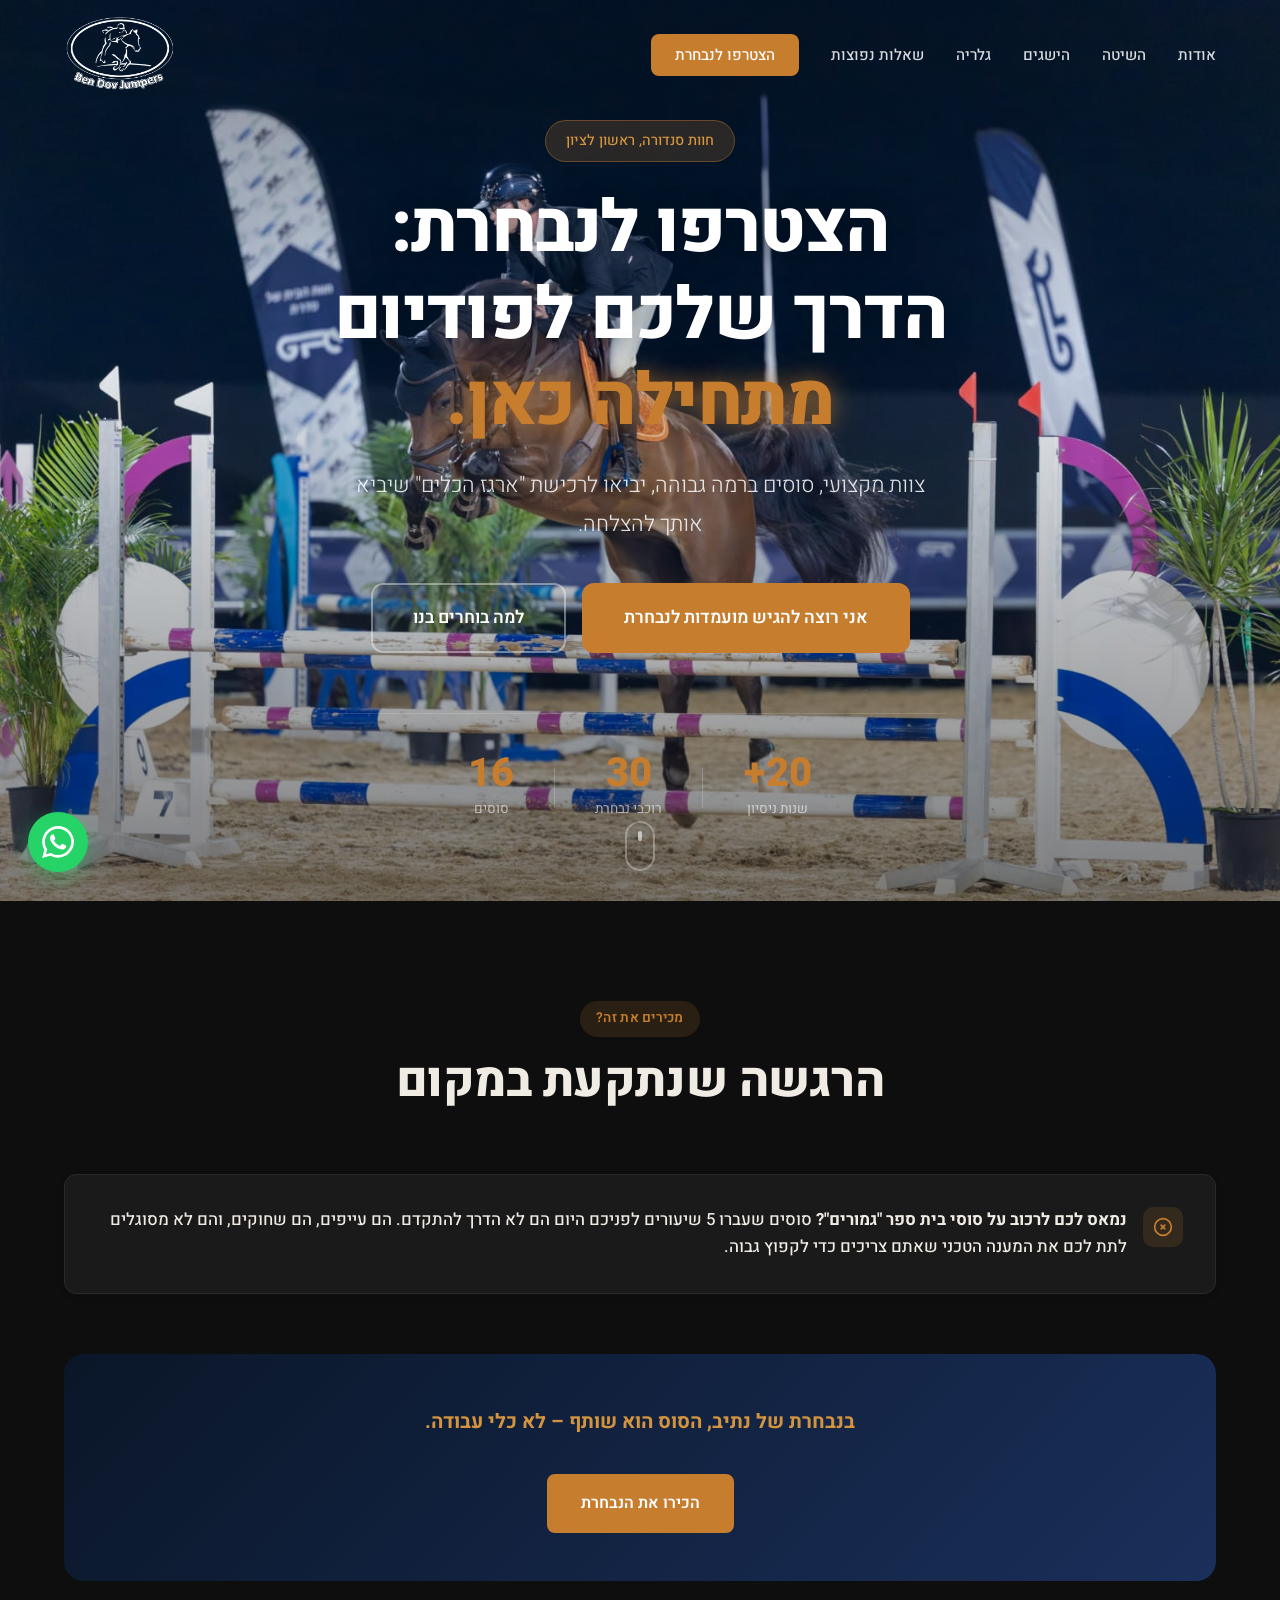
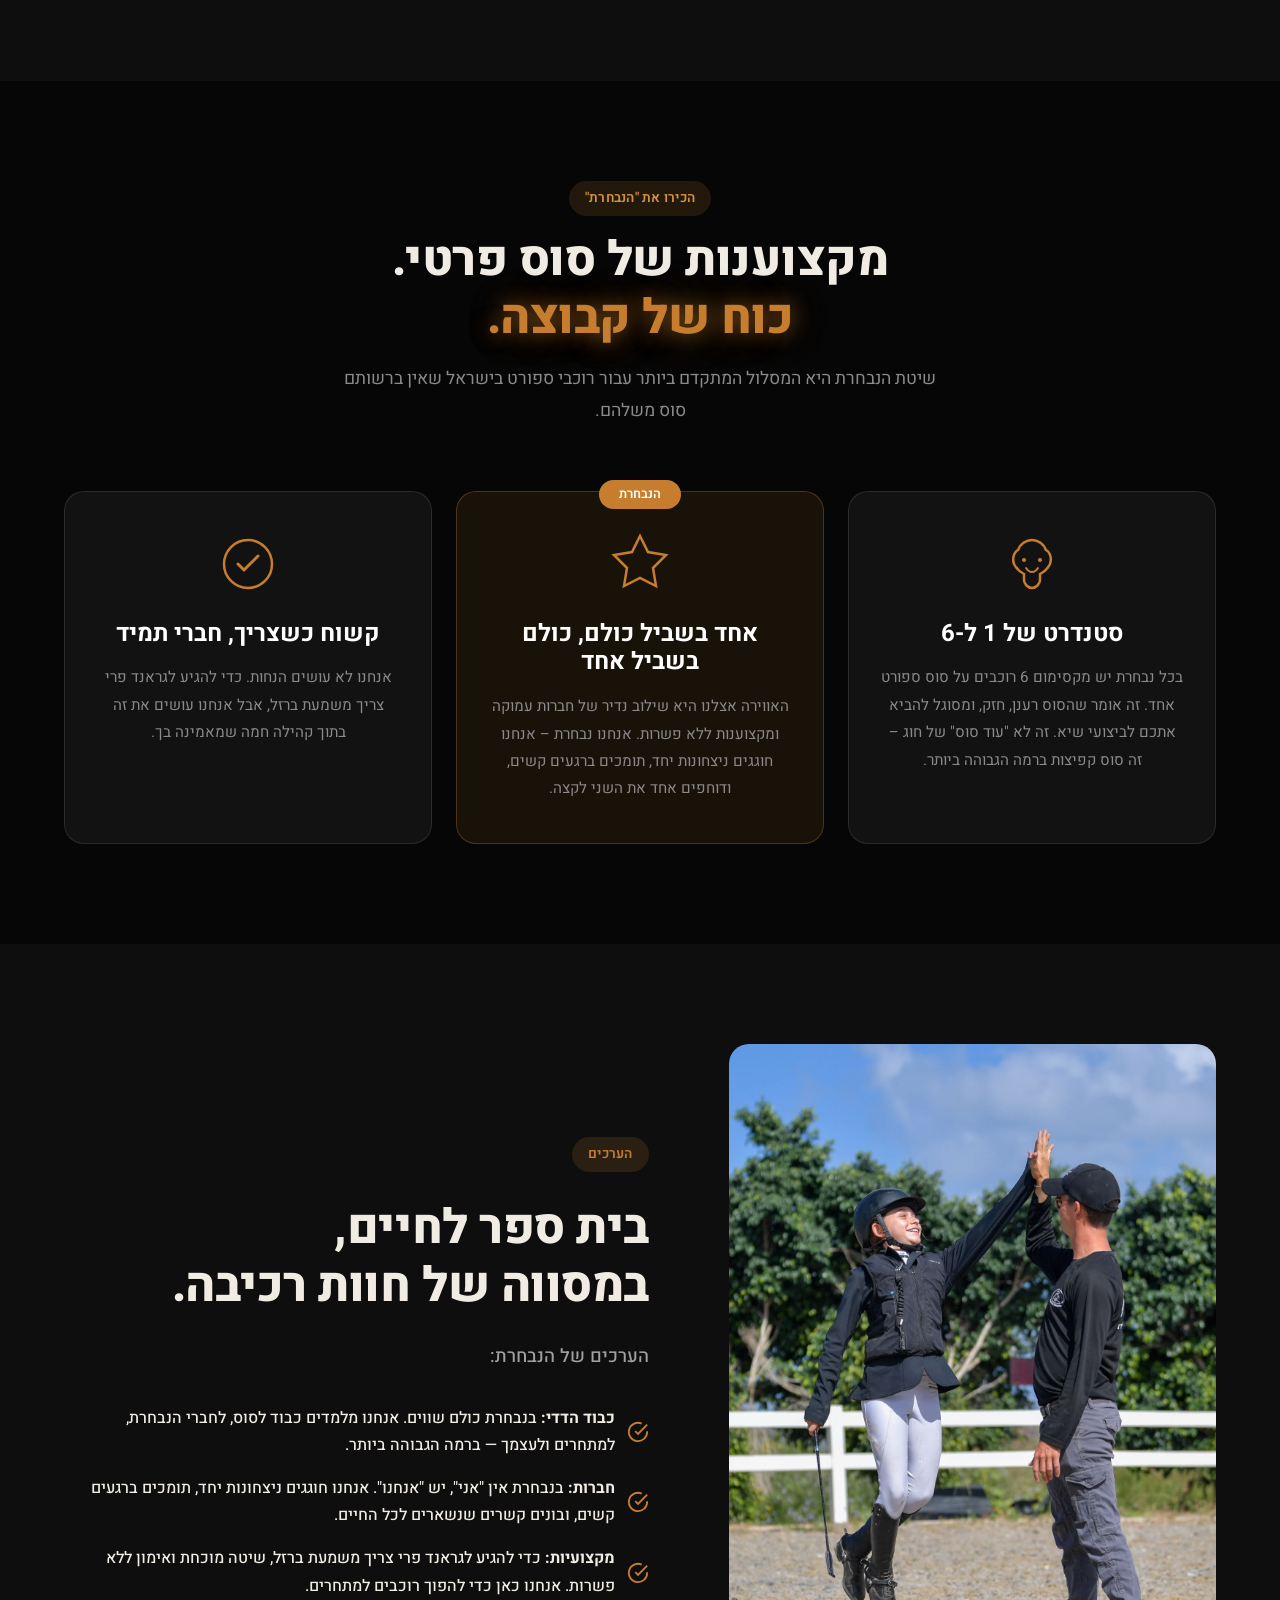
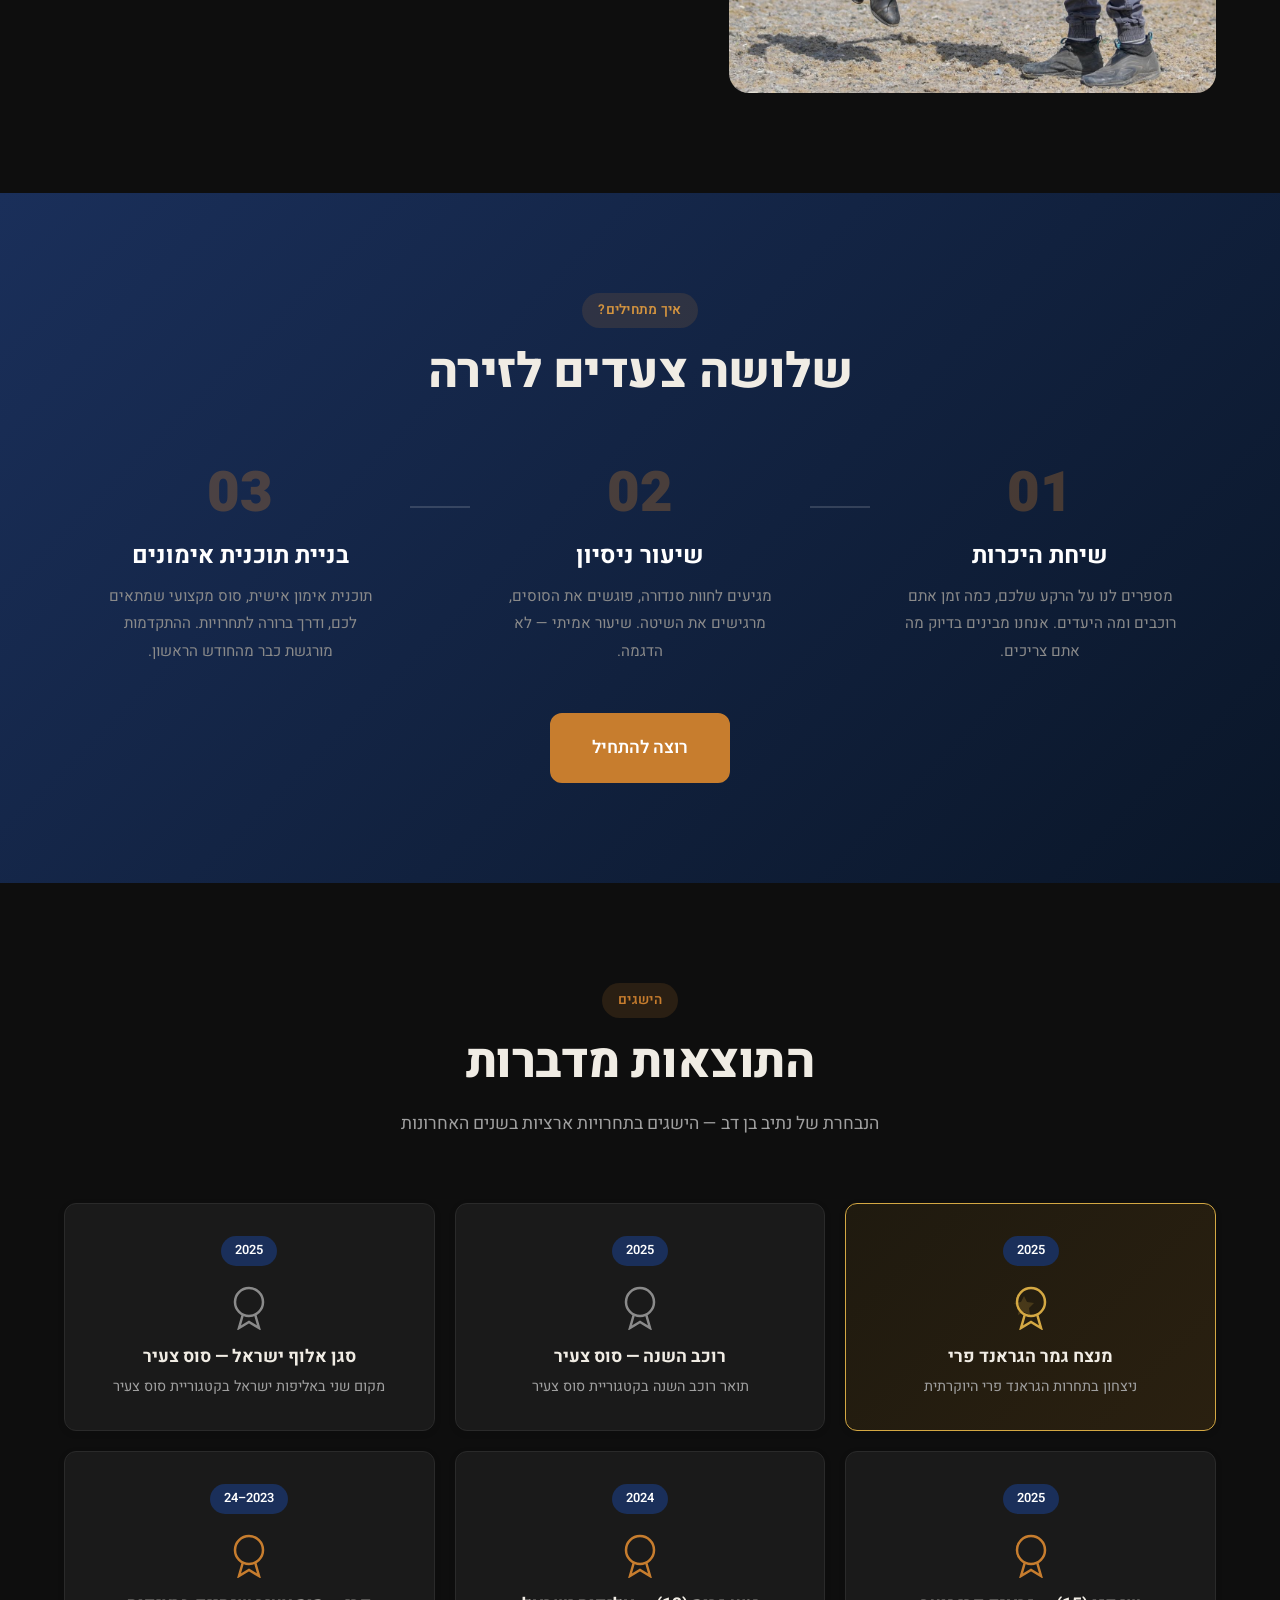
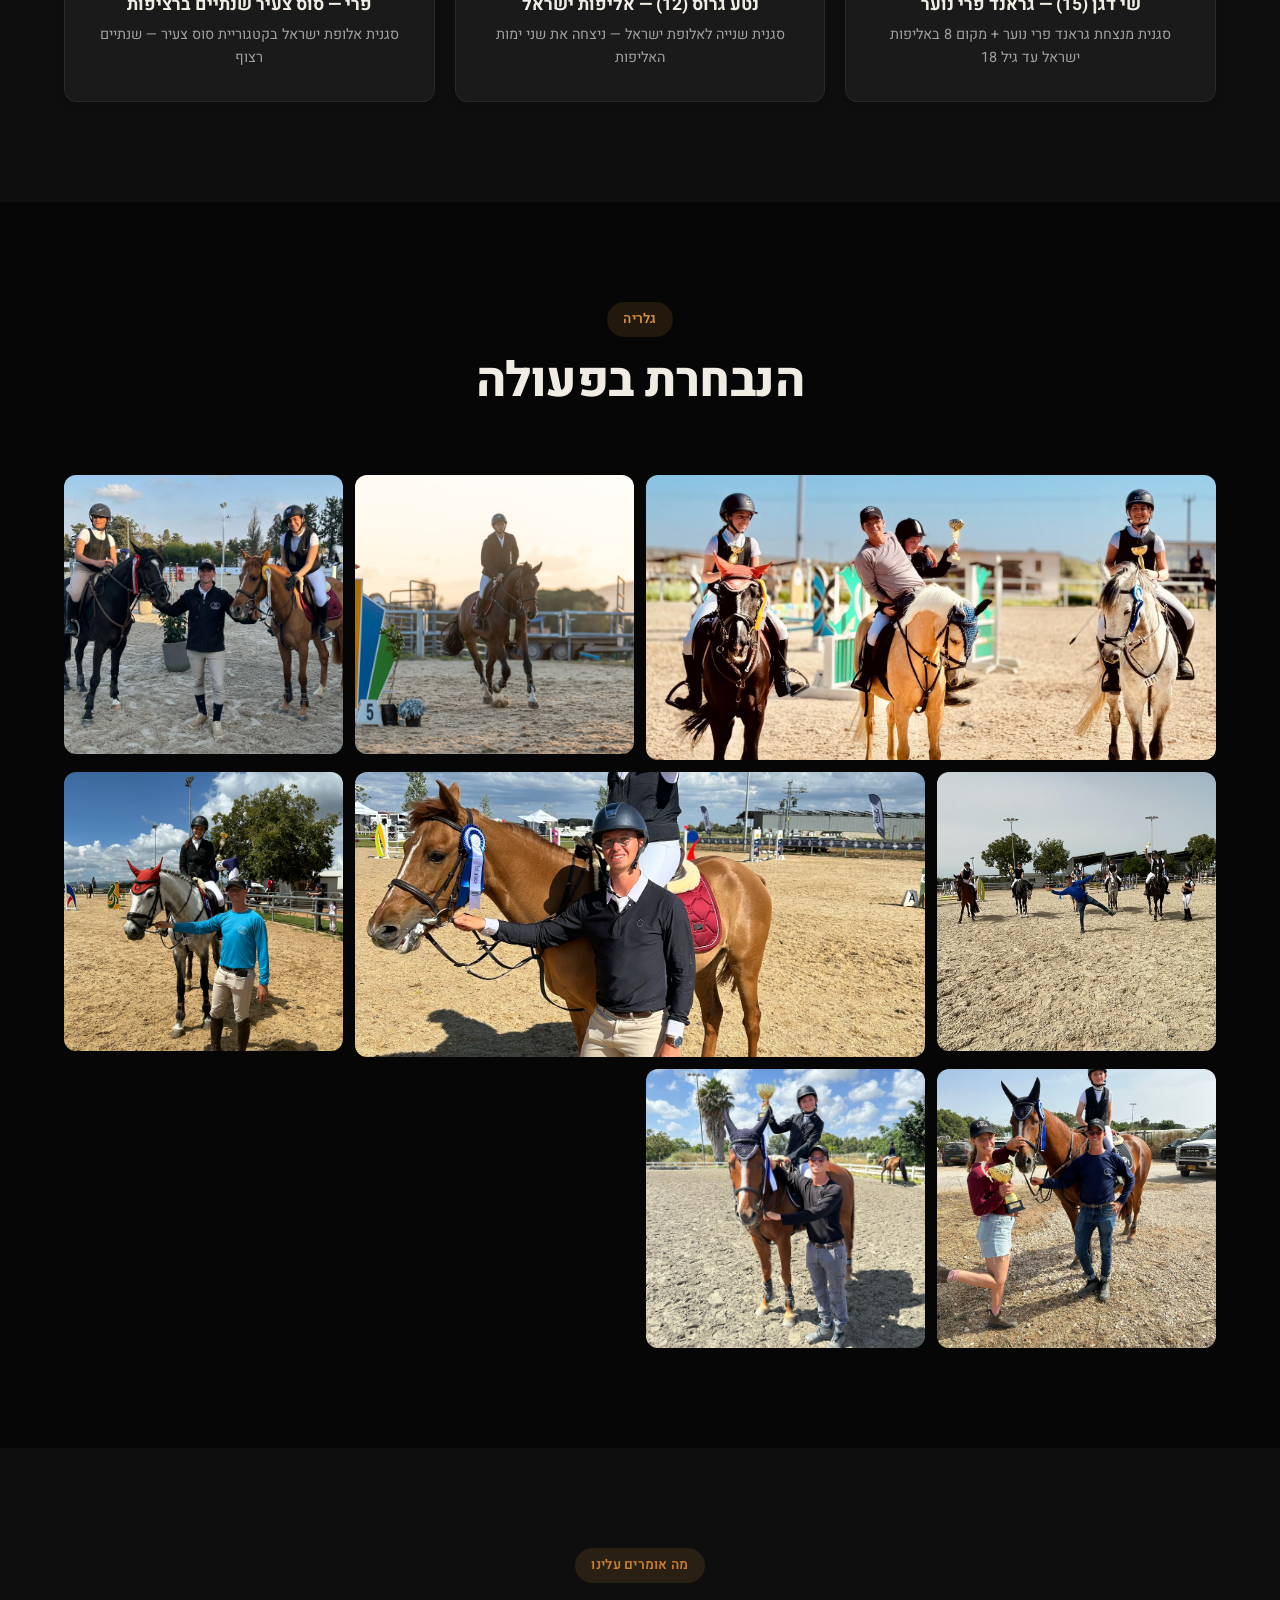
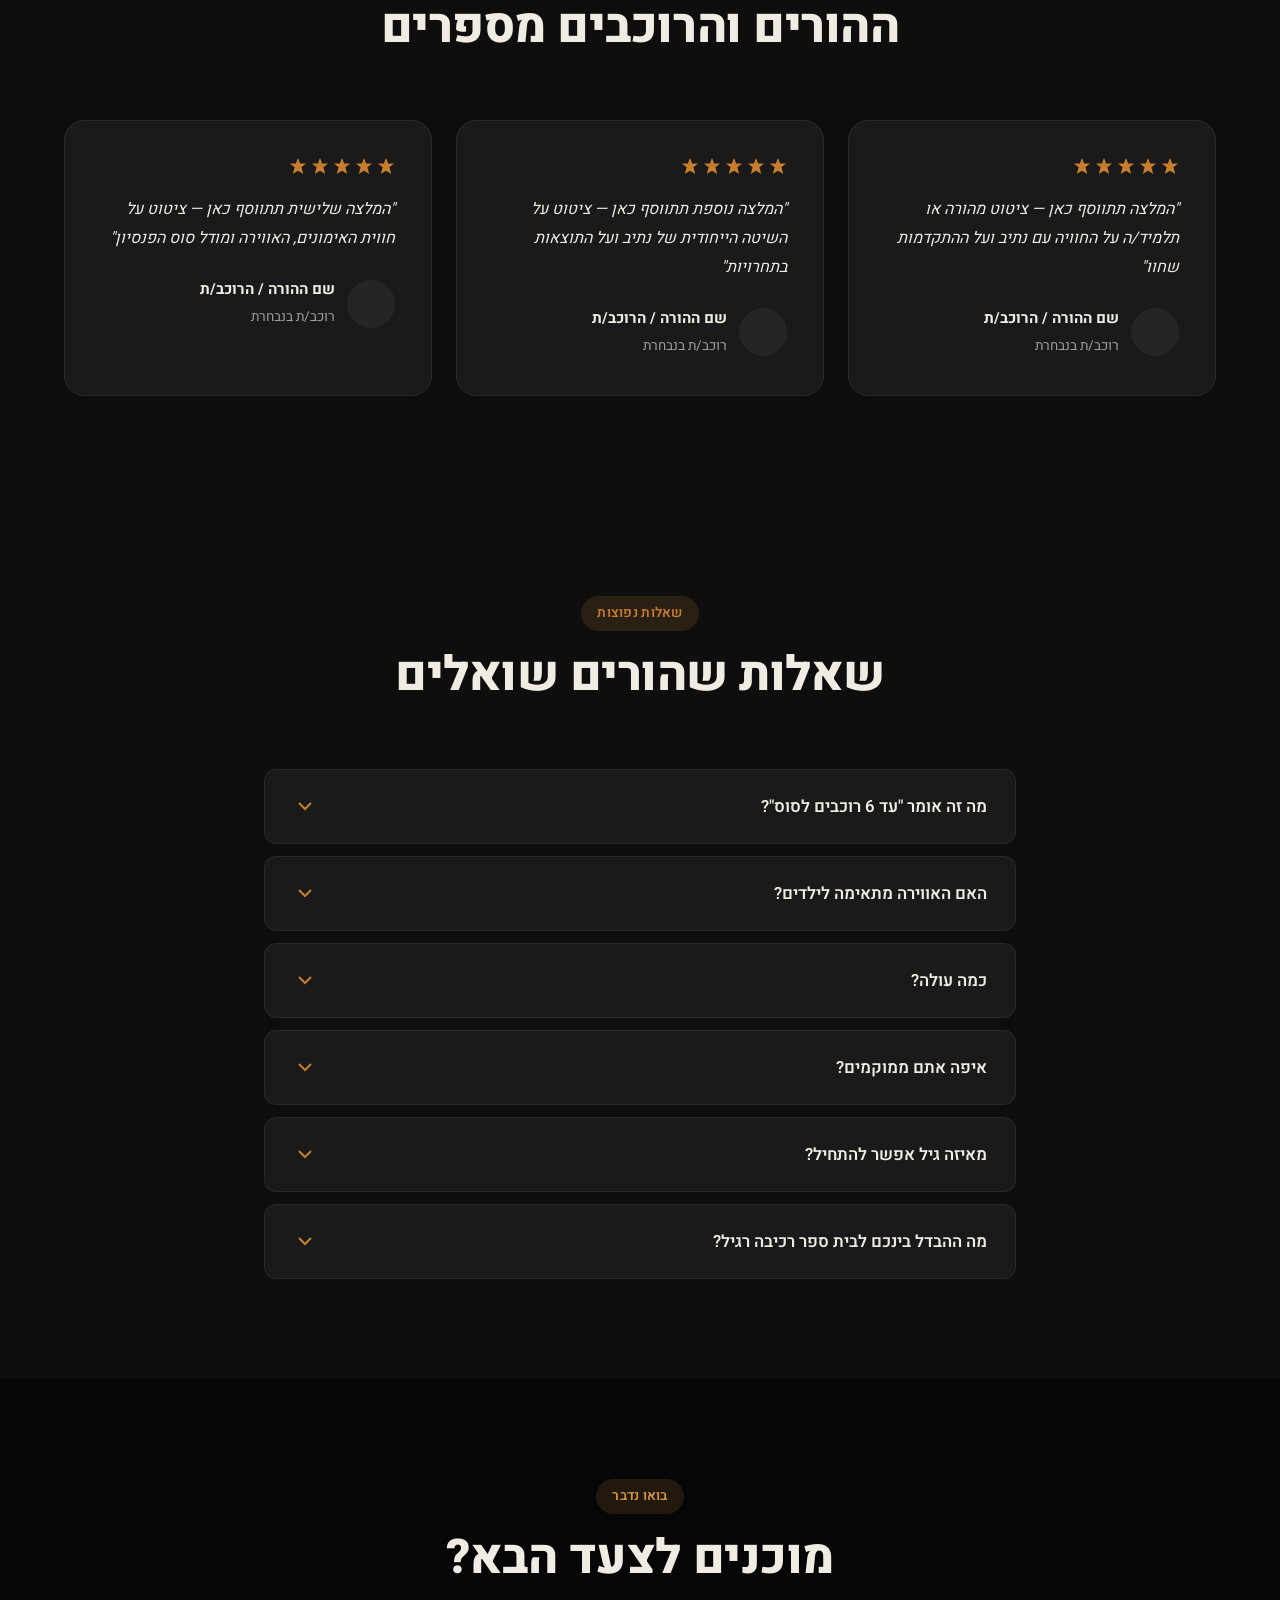
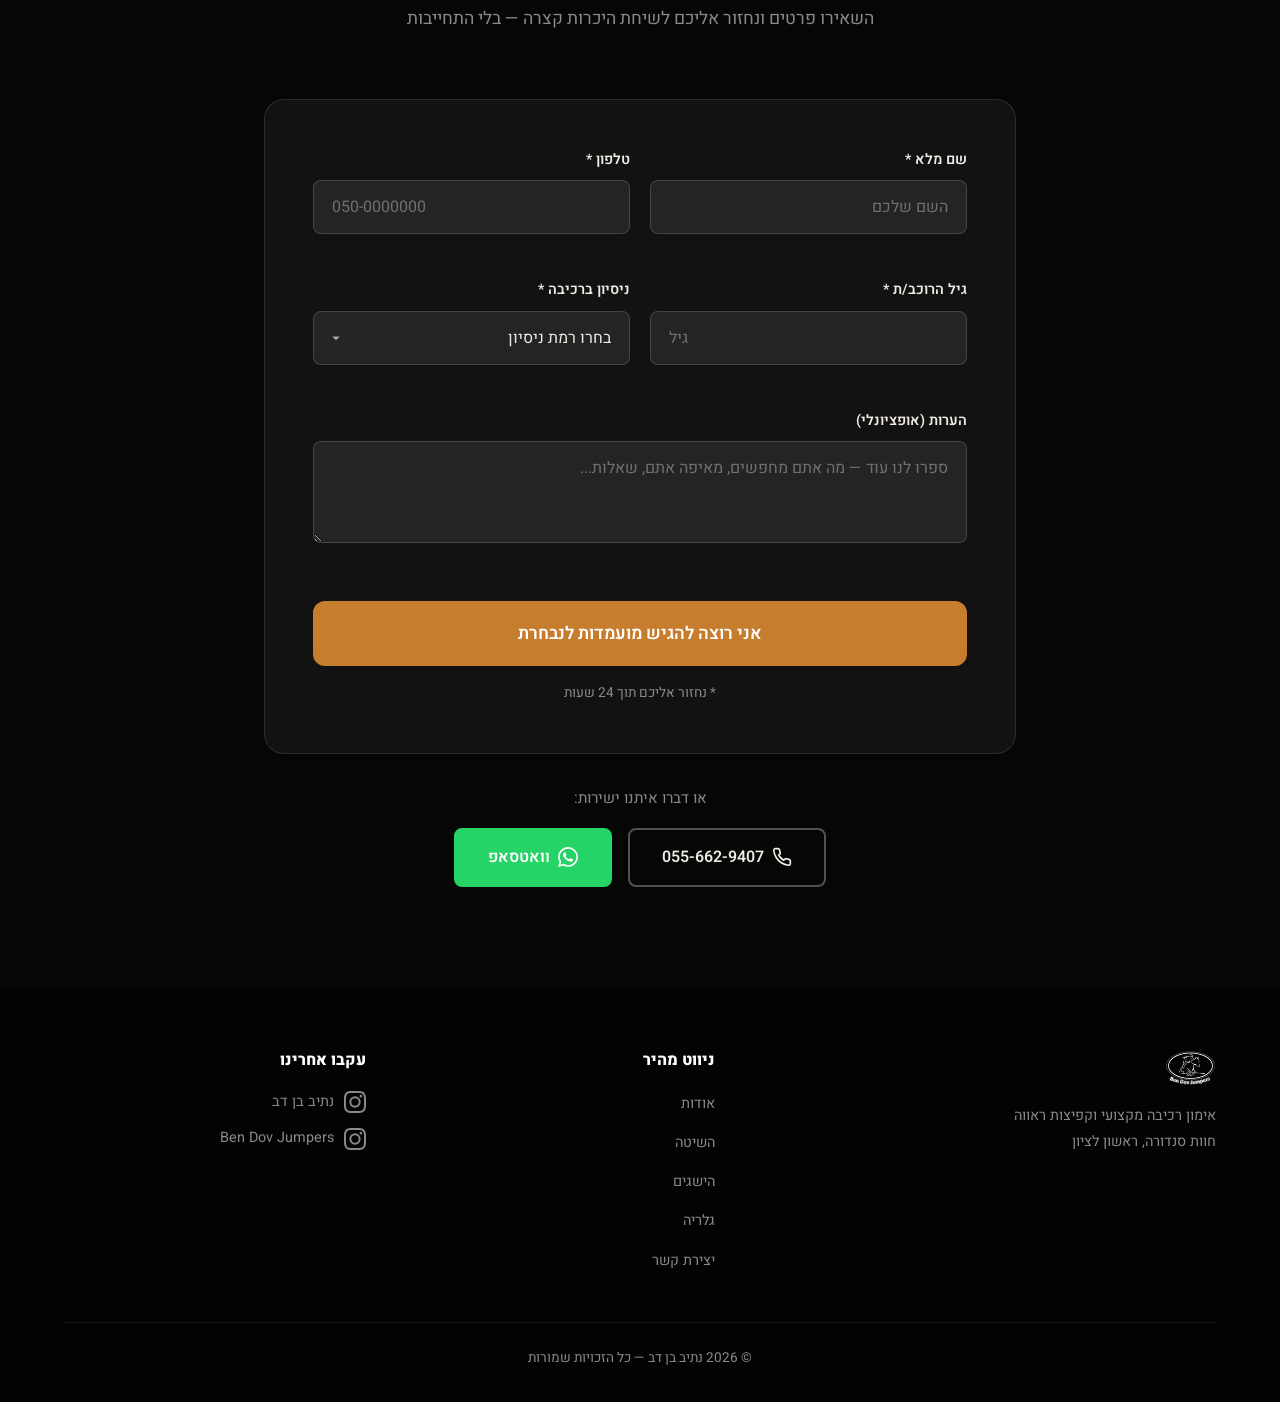
==== commit f5355363: "feat: AI hero image, text glow effect, transparent logo, copy updates Co-Authored-By: Claude Opus 4." ====
--- a/index.html
+++ b/index.html
@@ -53,25 +53,25 @@
         <div class="container hero-content">
             <div class="hero-badge">חוות סנדורה, ראשון לציון</div>
             <h1>הצטרפו לנבחרת:<br>הדרך שלכם לפודיום<br><span class="text-accent">מתחילה כאן.</span></h1>
-            <p class="hero-subtitle">סוס ספורט ברמה גבוהה (לא סוס בי"ס שחוק), אימון מקצועי ואווירה של אלופים. בלי לקנות סוס.</p>
+            <p class="hero-subtitle">צוות מקצועי, סוסים ברמה גבוהה, יביאו לרכישת "ארגז הכלים" שיביא אותך להצלחה.</p>
             <div class="hero-actions">
                 <a href="#contact" class="btn btn-primary btn-lg">אני רוצה להגיש מועמדות לנבחרת</a>
                 <a href="#method" class="btn btn-outline btn-lg">למה בוחרים בנו</a>
             </div>
             <div class="hero-stats">
                 <div class="stat">
-                    <span class="stat-number">10+</span>
+                    <span class="stat-number">20+</span>
                     <span class="stat-label">שנות ניסיון</span>
                 </div>
                 <div class="stat-divider"></div>
                 <div class="stat">
-                    <span class="stat-number">6</span>
-                    <span class="stat-label">מדליות ארציות</span>
+                    <span class="stat-number">30</span>
+                    <span class="stat-label">רוכבי נבחרת</span>
                 </div>
                 <div class="stat-divider"></div>
                 <div class="stat">
-                    <span class="stat-number">1</span>
-                    <span class="stat-label">גראנד פרי</span>
+                    <span class="stat-number">16</span>
+                    <span class="stat-label">סוסים</span>
                 </div>
             </div>
         </div>
@@ -92,7 +92,7 @@
                     <div class="problem-icon">
                         <svg viewBox="0 0 24 24" fill="none" stroke="currentColor" stroke-width="2"><circle cx="12" cy="12" r="10"/><path d="M8 12h8M12 8v8"/></svg>
                     </div>
-                    <p><strong>נמאס לכם לרכוב על סוסי בית ספר "שבורים"?</strong> סוסים שעברו 5 שיעורים לפניכם היום הם לא הדרך להתקדם. הם עייפים, הם שחוקים, והם לא מסוגלים לתת לכם את המענה הטכני שאתם צריכים כדי לקפוץ גבוה.</p>
+                    <p><strong>נמאס לכם לרכוב על סוסי בית ספר "גמורים"?</strong> סוסים שעברו 5 שיעורים לפניכם היום הם לא הדרך להתקדם. הם עייפים, הם שחוקים, והם לא מסוגלים לתת לכם את המענה הטכני שאתם צריכים כדי לקפוץ גבוה.</p>
                 </div>
             </div>
             <div class="problem-bridge fade-up">
@@ -108,7 +108,7 @@
             <div class="section-header">
                 <span class="section-tag tag-light">הכירו את "הנבחרת"</span>
                 <h2>מקצוענות של סוס פרטי.<br><span class="text-accent">כוח של קבוצה.</span></h2>
-                <p class="section-desc">שיטת "הנבחרת" היא המעטפת המקצועית ביותר בישראל לרוכבים שרוצים תוצאות.</p>
+                <p class="section-desc">שיטת הנבחרת היא המסלול המתקדם ביותר עבור רוכבי ספורט בישראל שאין ברשותם סוס משלהם.</p>
             </div>
             <div class="method-cards">
                 <div class="method-card fade-up">
@@ -205,7 +205,7 @@
                 <div class="step fade-up" style="animation-delay: 0.3s">
                     <div class="step-number">03</div>
                     <div class="step-content">
-                        <h3>מתחילים להתקדם</h3>
+                        <h3>בניית תוכנית אימונים</h3>
                         <p>תוכנית אימון אישית, סוס מקצועי שמתאים לכם, ודרך ברורה לתחרויות. ההתקדמות מורגשת כבר מהחודש הראשון.</p>
                     </div>
                 </div>
--- a/styles.css
+++ b/styles.css
@@ -98,6 +98,10 @@
 
 .text-accent {
     color: var(--luxury-orange);
+    text-shadow:
+        0 0 20px rgba(199, 125, 46, 0.6),
+        0 0 40px rgba(199, 125, 46, 0.3),
+        0 0 80px rgba(199, 125, 46, 0.15);
 }
 
 /* ===== Buttons ===== */
@@ -349,7 +353,9 @@
     width: 100%;
     height: 100%;
     object-fit: cover;
-    object-position: center 30%;
+    object-position: center center;
+    position: relative;
+    z-index: 1;
 }
 
 /* Fallback gradient when no image */
@@ -366,11 +372,11 @@
     inset: 0;
     background: linear-gradient(
         to bottom,
-        rgba(0, 0, 0, 0.7) 0%,
-        rgba(0, 0, 0, 0.45) 40%,
-        rgba(0, 0, 0, 0.85) 100%
+        rgba(0, 0, 0, 0.3) 0%,
+        rgba(0, 0, 0, 0.05) 40%,
+        rgba(0, 0, 0, 0.5) 100%
     );
-    z-index: 1;
+    z-index: 2;
 }
 
 .hero-content {
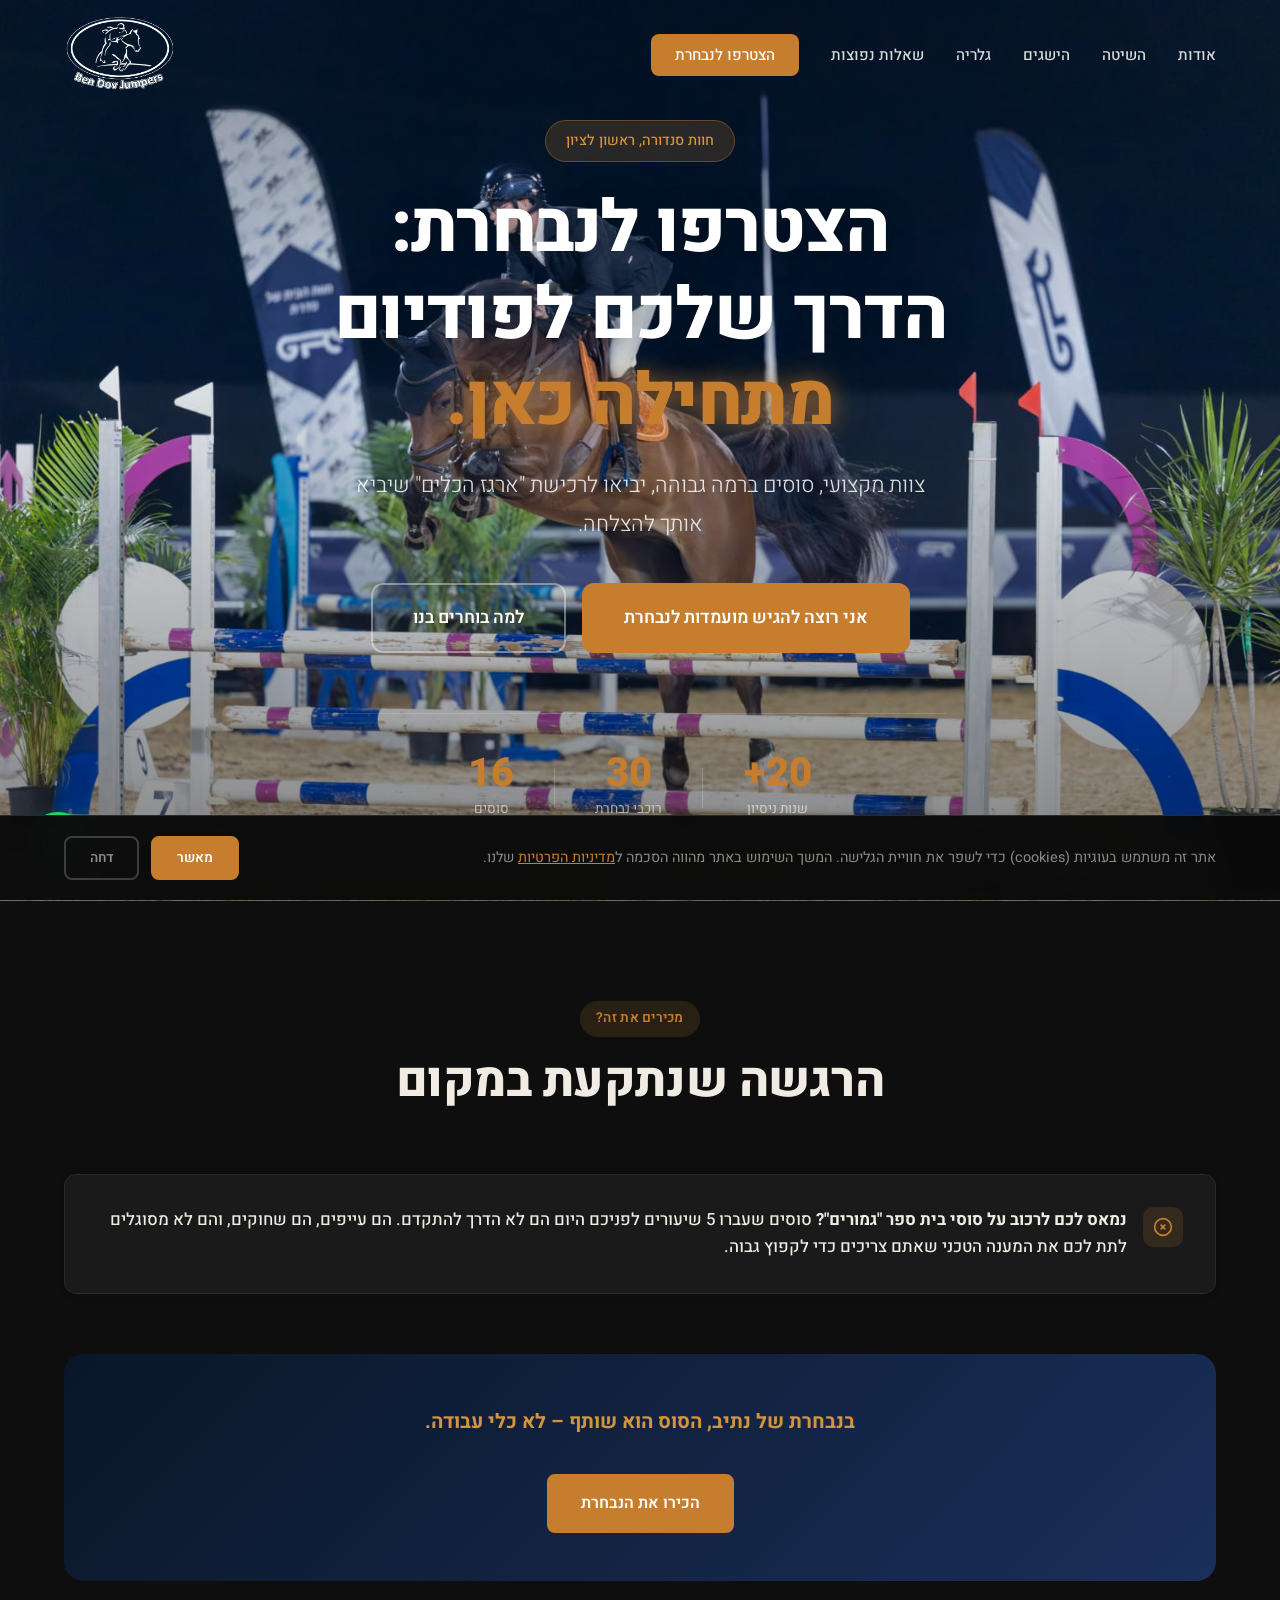
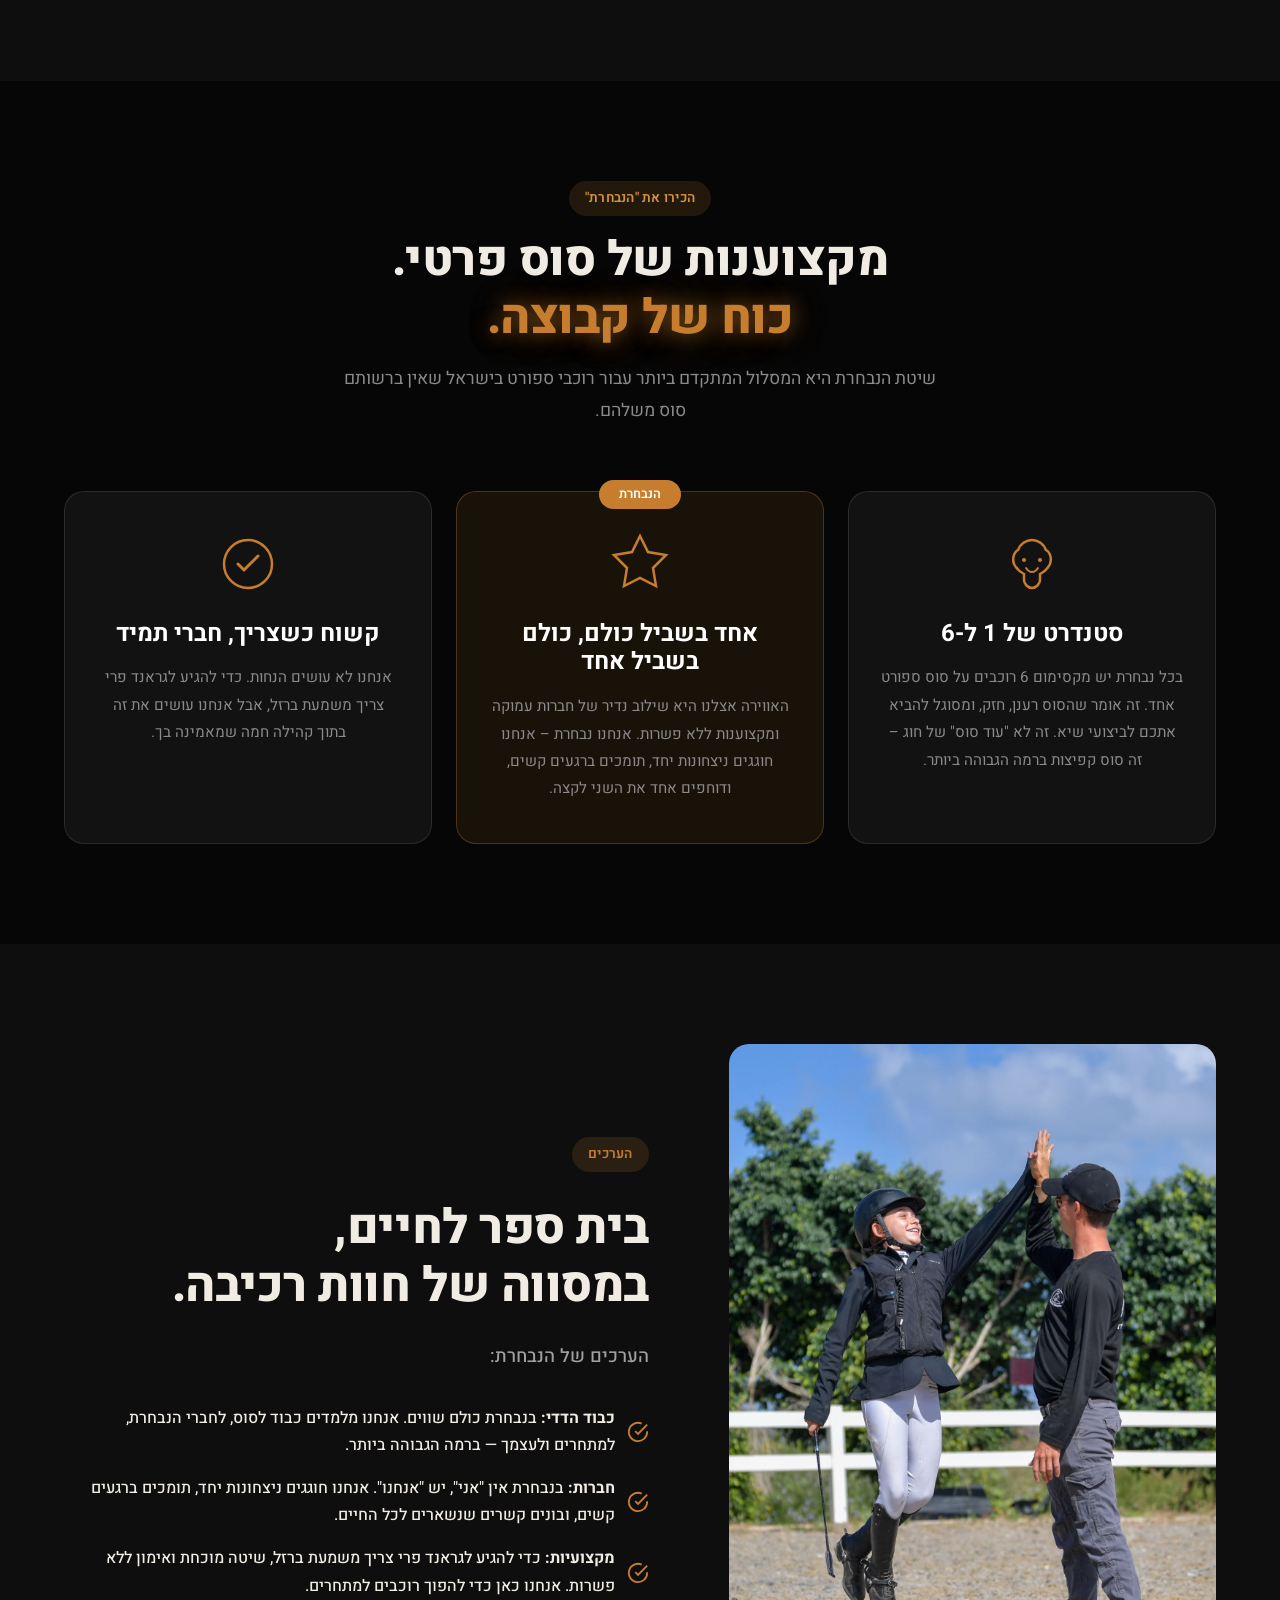
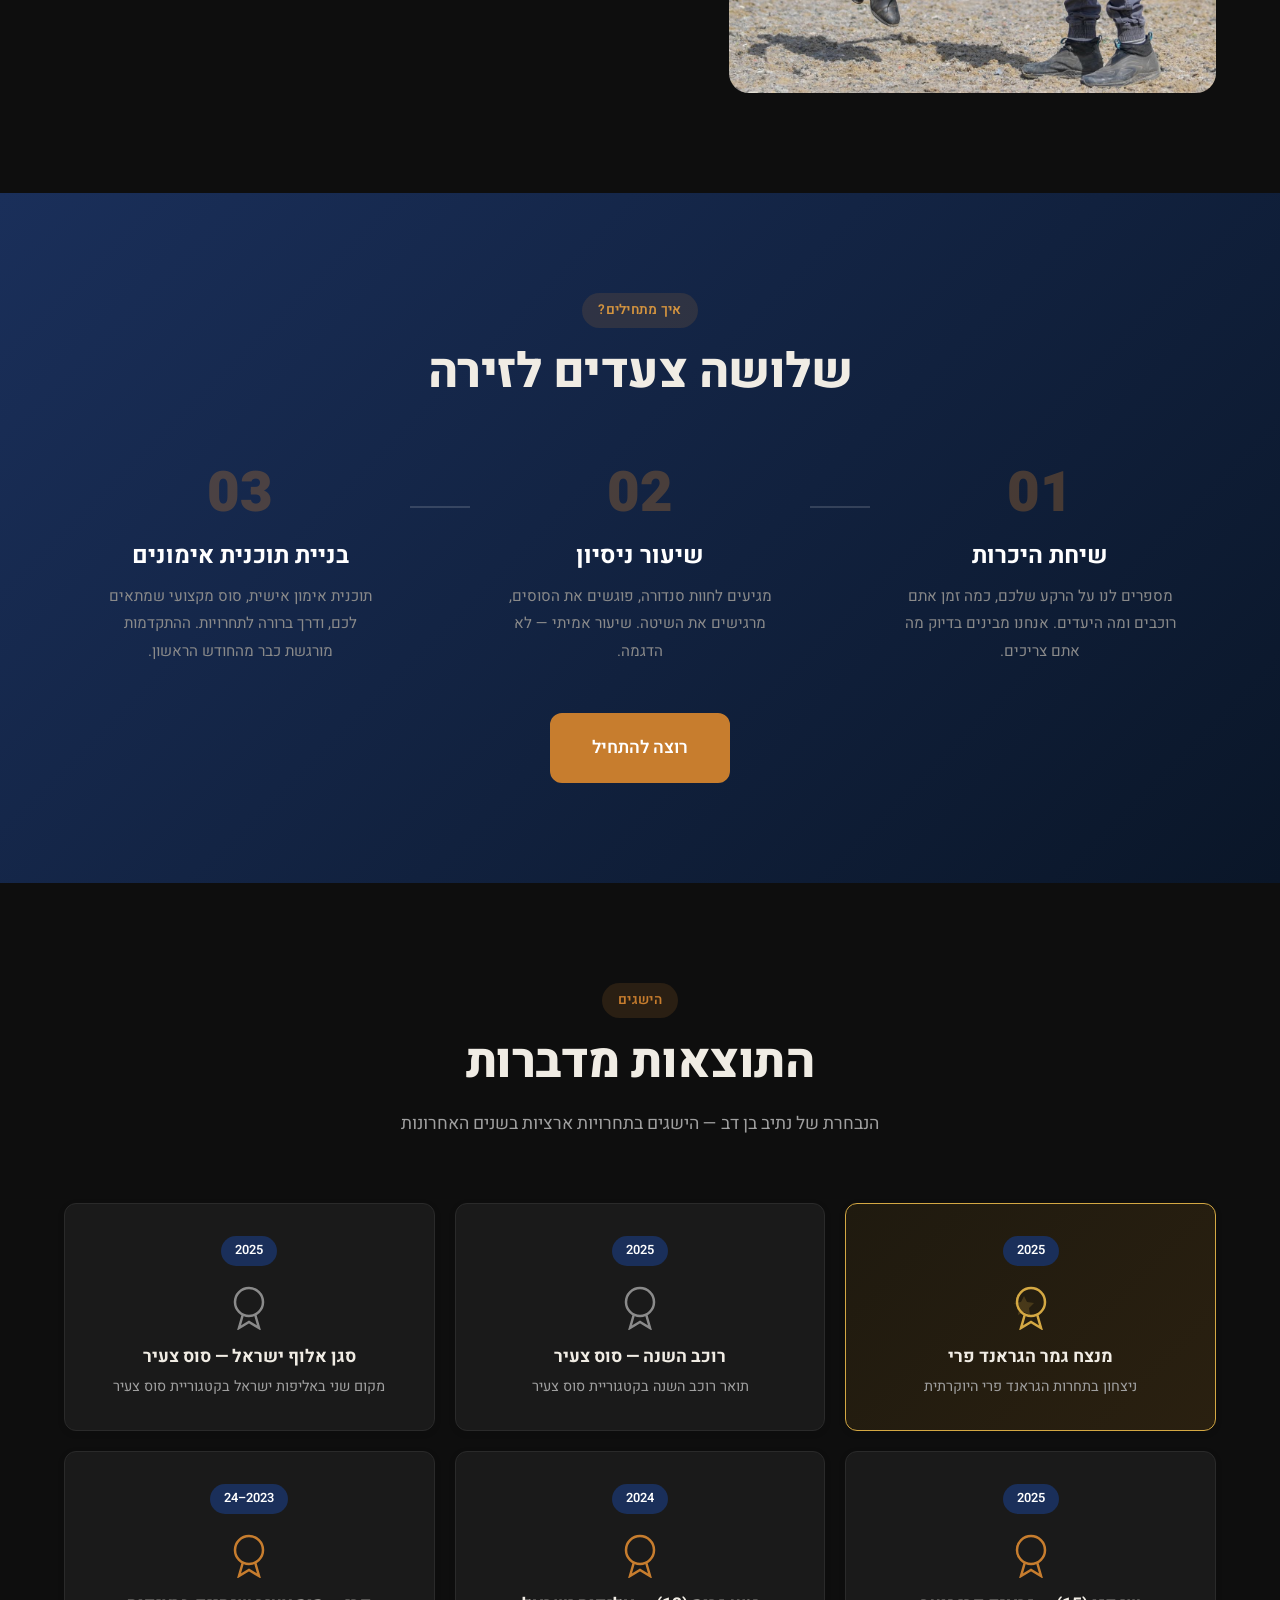
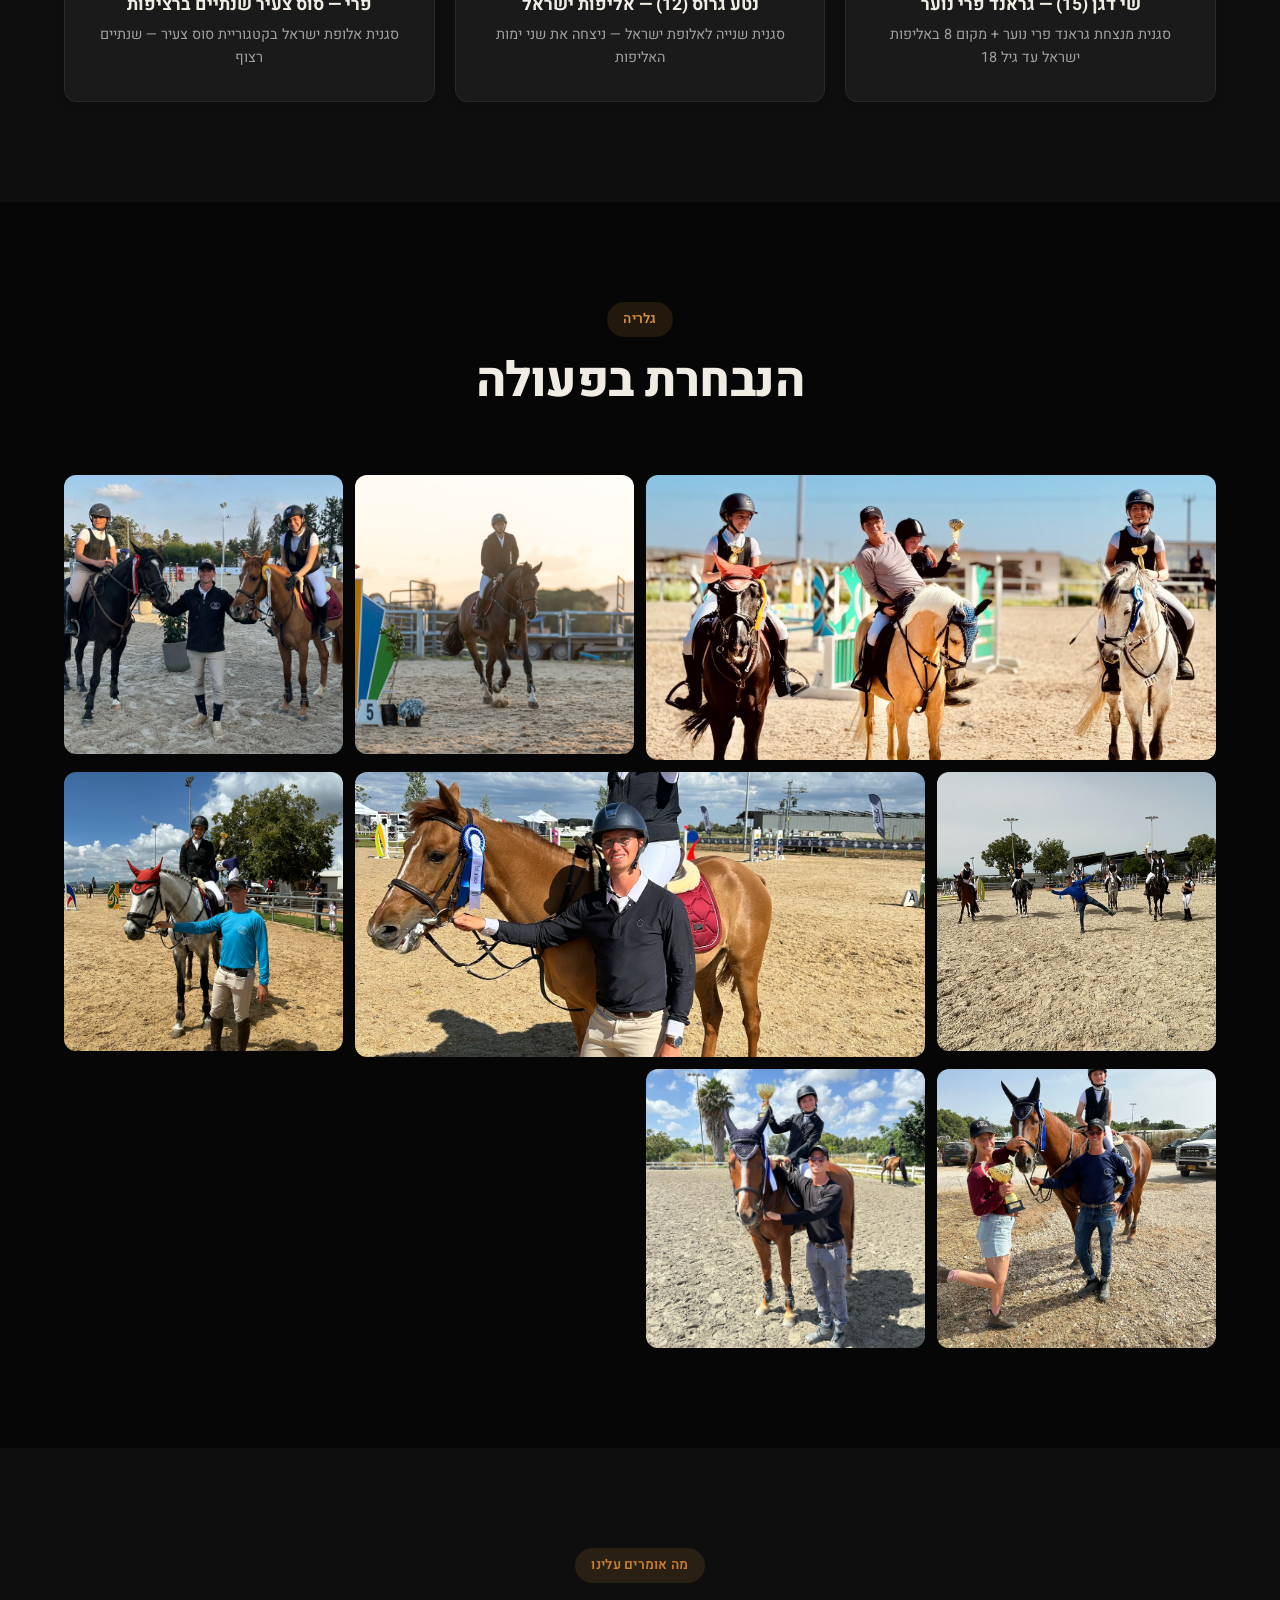
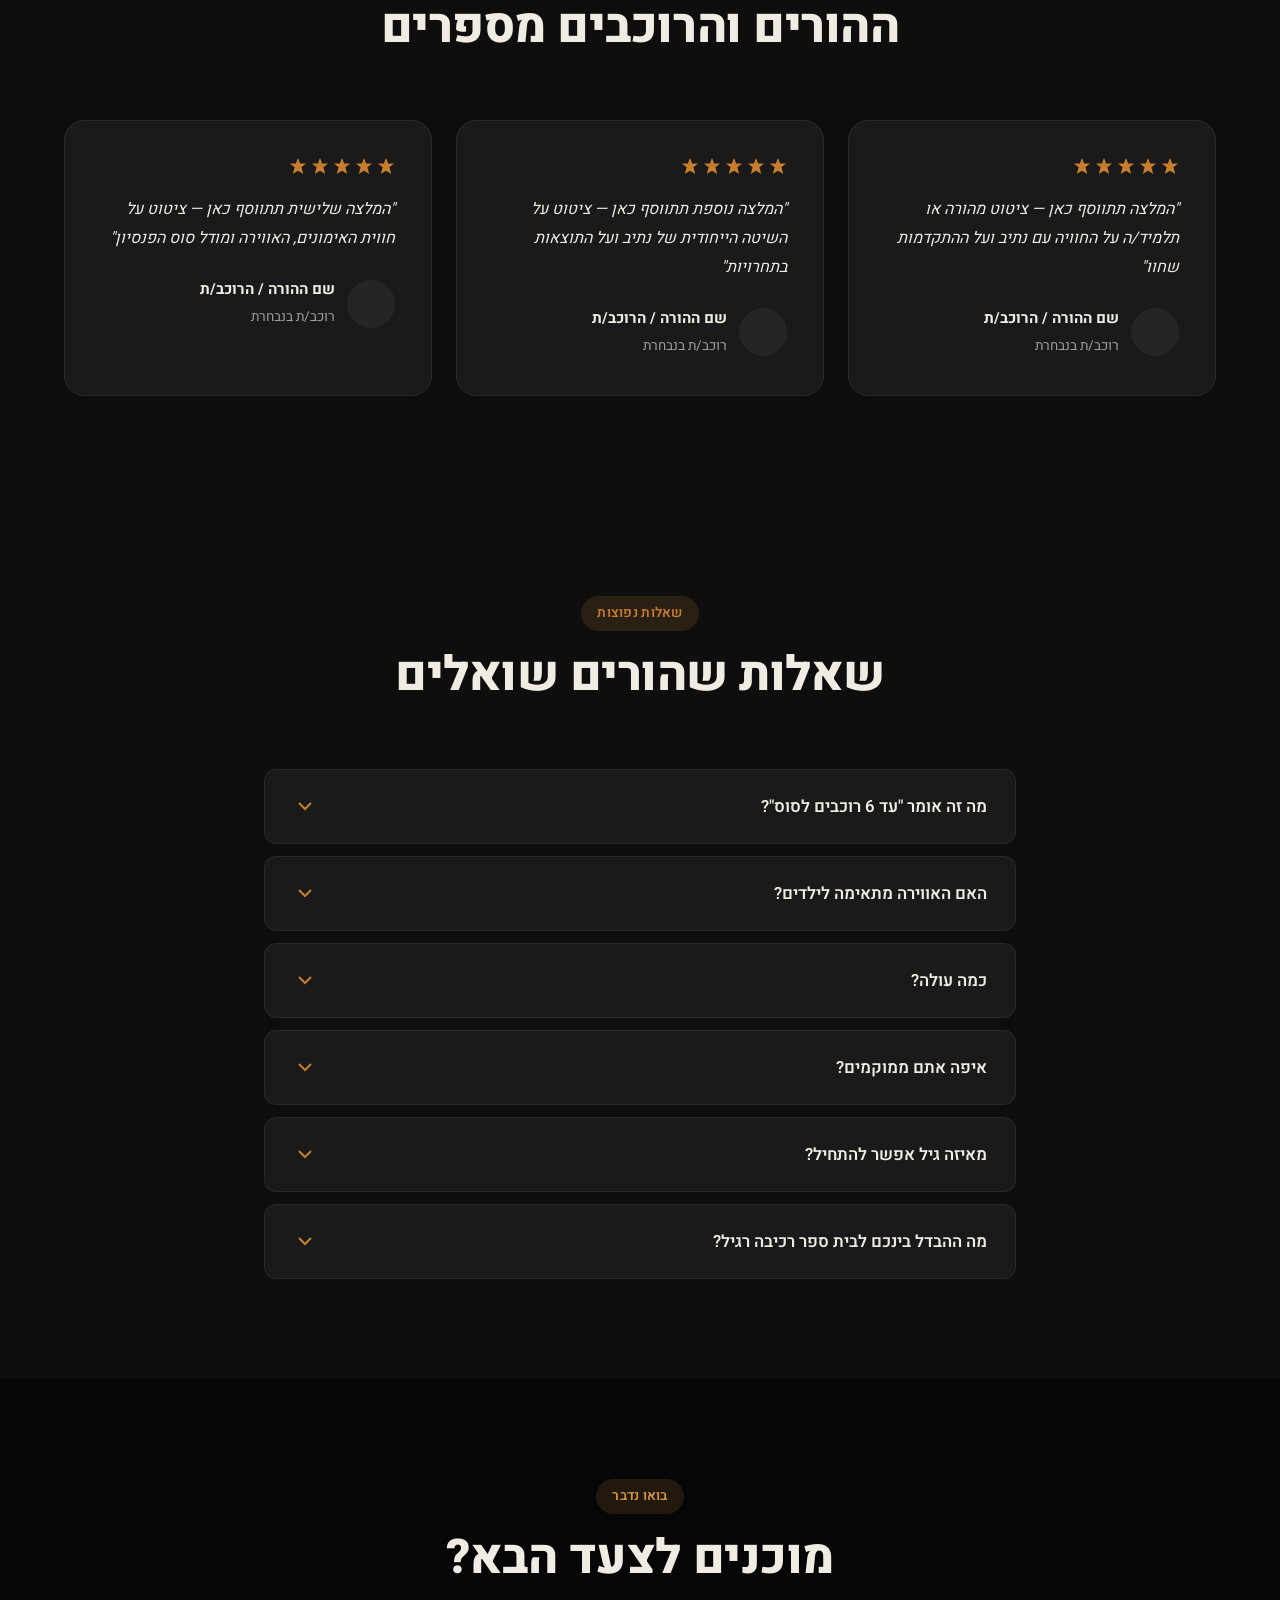
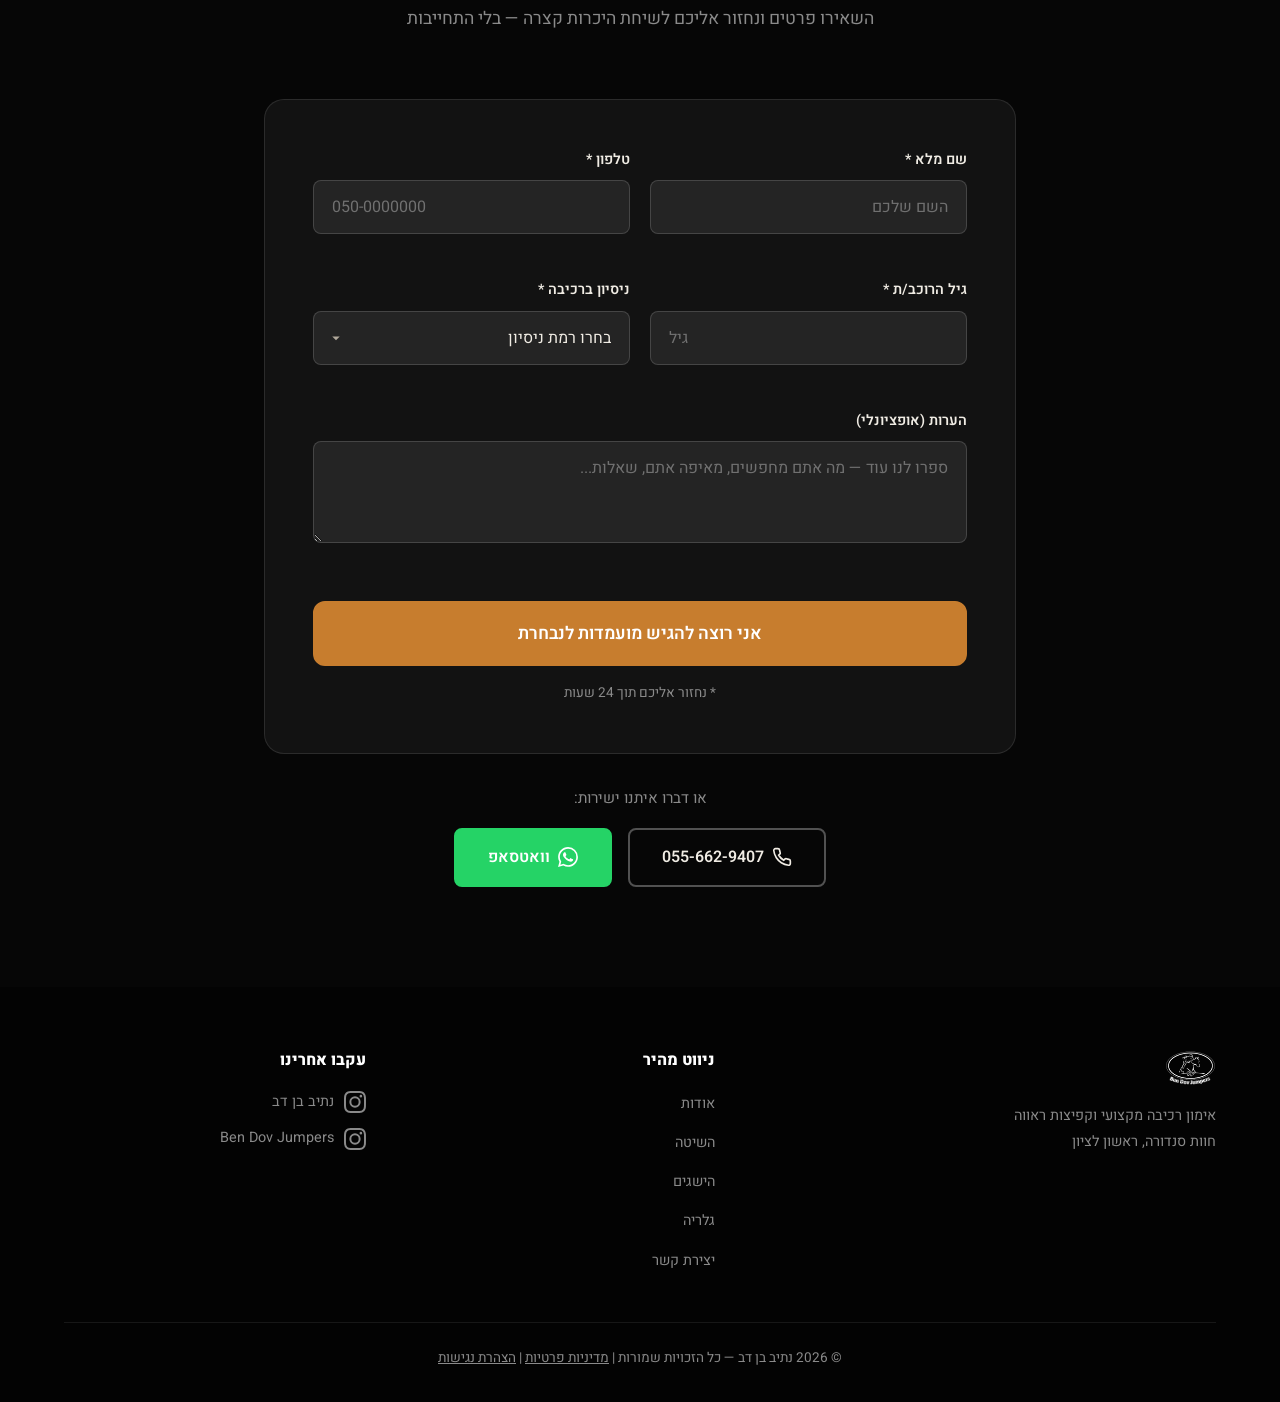
==== commit b594e6bf: "feat: cookie banner, privacy/accessibility pages, mobile optimizations Co-Authored-By: Claude Opus 4" ====
--- a/index.html
+++ b/index.html
@@ -534,7 +534,7 @@
                 </div>
             </div>
             <div class="footer-bottom">
-                <p>&copy; 2026 נתיב בן דב — כל הזכויות שמורות</p>
+                <p>&copy; 2026 נתיב בן דב — כל הזכויות שמורות | <a href="privacy.html" style="color: var(--text-light-muted); text-decoration: underline;">מדיניות פרטיות</a> | <a href="accessibility.html" style="color: var(--text-light-muted); text-decoration: underline;">הצהרת נגישות</a></p>
             </div>
         </div>
     </footer>
@@ -556,6 +556,17 @@
         </div>
     </div>
 
+    <!-- Cookie Banner -->
+    <div class="cookie-banner" id="cookieBanner">
+        <div class="cookie-content">
+            <p>אתר זה משתמש בעוגיות (cookies) כדי לשפר את חוויית הגלישה. המשך השימוש באתר מהווה הסכמה ל<a href="privacy.html">מדיניות הפרטיות</a> שלנו.</p>
+            <div class="cookie-actions">
+                <button class="btn btn-primary btn-sm" onclick="acceptCookies()">מאשר</button>
+                <button class="btn btn-cookie-dismiss btn-sm" onclick="dismissCookies()">דחה</button>
+            </div>
+        </div>
+    </div>
+
     <script src="script.js"></script>
 </body>
 </html>
--- a/styles.css
+++ b/styles.css
@@ -1374,6 +1374,77 @@
     margin-bottom: 28px;
 }
 
+/* ===== Cookie Banner ===== */
+.cookie-banner {
+    position: fixed;
+    bottom: 0;
+    left: 0;
+    right: 0;
+    z-index: 1500;
+    background: rgba(10, 10, 10, 0.97);
+    backdrop-filter: blur(20px);
+    -webkit-backdrop-filter: blur(20px);
+    border-top: 1px solid var(--border-light);
+    padding: 20px 0;
+    transform: translateY(100%);
+    transition: transform 0.4s ease;
+}
+
+.cookie-banner.visible {
+    transform: translateY(0);
+}
+
+.cookie-content {
+    max-width: 1200px;
+    margin: 0 auto;
+    padding: 0 24px;
+    display: flex;
+    align-items: center;
+    justify-content: space-between;
+    gap: 24px;
+}
+
+.cookie-content p {
+    font-size: 0.9rem;
+    color: var(--text-light-muted);
+    margin: 0;
+    line-height: 1.6;
+}
+
+.cookie-content a {
+    color: var(--luxury-orange);
+    text-decoration: underline;
+}
+
+.cookie-actions {
+    display: flex;
+    gap: 12px;
+    flex-shrink: 0;
+}
+
+.btn-sm {
+    padding: 10px 24px;
+    font-size: 0.85rem;
+}
+
+.btn-cookie-dismiss {
+    background: transparent;
+    color: var(--text-light-muted);
+    border-color: rgba(255,255,255,0.2);
+}
+
+.btn-cookie-dismiss:hover {
+    border-color: rgba(255,255,255,0.4);
+    color: #fff;
+}
+
+@media (max-width: 768px) {
+    .cookie-content {
+        flex-direction: column;
+        text-align: center;
+    }
+}
+
 /* ===== Animations ===== */
 .fade-up {
     opacity: 0;
@@ -1429,7 +1500,20 @@
 
 @media (max-width: 768px) {
     .section {
-        padding: 72px 0;
+        padding: 60px 0;
+    }
+
+    /* Navbar — smaller on mobile */
+    .navbar {
+        padding: 8px 0;
+    }
+
+    .navbar.scrolled {
+        padding: 6px 0;
+    }
+
+    .logo-img {
+        height: 50px;
     }
 
     .nav-links {
@@ -1444,75 +1528,183 @@
         display: flex;
     }
 
+    /* Hero — compact on mobile */
+    .hero {
+        min-height: 90vh;
+    }
+
     .hero-content {
-        padding: 100px 0 60px;
+        padding: 80px 0 40px;
+    }
+
+    .hero-bg-img {
+        object-position: 60% 55%;
+    }
+
+    .hero-badge {
+        font-size: 0.8rem;
+        padding: 6px 16px;
+        margin-bottom: 16px;
+    }
+
+    .hero h1 {
+        font-size: 1.9rem;
+        margin-bottom: 14px;
+    }
+
+    .hero-subtitle {
+        font-size: 1rem;
+        margin-bottom: 28px;
+    }
+
+    .hero-actions {
+        flex-direction: column;
+        align-items: center;
+        margin-bottom: 36px;
+    }
+
+    .hero-actions .btn {
+        width: 100%;
+        max-width: 300px;
+        font-size: 0.95rem;
+        padding: 14px 24px;
     }
 
     .hero-stats {
-        gap: 24px;
+        gap: 20px;
+        padding-top: 28px;
     }
 
     .stat-number {
-        font-size: 2rem;
-    }
-
+        font-size: 1.8rem;
+    }
+
+    .stat-label {
+        font-size: 0.75rem;
+    }
+
+    .stat-divider {
+        height: 30px;
+    }
+
+    .hero-scroll {
+        display: none;
+    }
+
+    /* Problem section */
     .problem-grid {
         grid-template-columns: 1fr;
     }
 
+    .problem-card[style*="span 2"] {
+        grid-column: span 1 !important;
+    }
+
+    .problem-card {
+        padding: 24px;
+    }
+
+    .problem-bridge {
+        padding: 32px 24px;
+    }
+
+    /* Steps */
     .steps {
         flex-direction: column;
         align-items: center;
-        gap: 40px;
+        gap: 32px;
     }
 
     .step-connector {
         width: 2px;
-        height: 40px;
+        height: 32px;
         margin: 0;
     }
 
+    .step {
+        padding: 0 16px;
+    }
+
+    .step-number {
+        font-size: 2.5rem;
+        margin-bottom: 12px;
+    }
+
+    /* Achievements */
     .achievements-grid {
         grid-template-columns: 1fr;
     }
 
+    .achievement-card {
+        padding: 24px;
+    }
+
+    /* Gallery */
     .gallery-grid {
         grid-template-columns: repeat(2, 1fr);
+        gap: 8px;
     }
 
     .gallery-item.gallery-wide {
         grid-column: span 2;
     }
 
+    /* FAQ */
+    .faq-question {
+        padding: 18px 20px;
+        font-size: 0.95rem;
+    }
+
+    .faq-answer p {
+        padding: 0 20px 20px;
+        font-size: 0.9rem;
+    }
+
+    /* Form */
     .form-row {
         grid-template-columns: 1fr;
     }
 
     .contact-form {
-        padding: 32px 24px;
-    }
-
+        padding: 28px 20px;
+    }
+
+    /* Footer */
     .footer-content {
         grid-template-columns: 1fr;
         gap: 32px;
     }
 
-    .hero-actions {
-        flex-direction: column;
-        align-items: center;
-    }
-
-    .hero-actions .btn {
-        width: 100%;
-        max-width: 300px;
+    .footer-bottom p {
+        font-size: 0.75rem;
+        line-height: 2;
     }
 
     .bridge-text {
-        font-size: 1.1rem;
+        font-size: 1.05rem;
     }
 
     .bridge-text br {
         display: none;
+    }
+
+    /* Section headers */
+    .section-header {
+        margin-bottom: 40px;
+    }
+
+    .section-desc {
+        font-size: 0.95rem;
+    }
+
+    /* About */
+    .about-image {
+        aspect-ratio: 4/3;
+    }
+
+    /* WhatsApp float — above cookie banner */
+    .whatsapp-float {
+        bottom: 80px;
     }
 }
 
@@ -1521,17 +1713,25 @@
         padding: 0 16px;
     }
 
-    h1 {
-        font-size: 2.2rem;
-    }
-
-    .hero-badge {
-        font-size: 0.8rem;
+    .hero h1 {
+        font-size: 1.6rem;
+    }
+
+    .hero-subtitle {
+        font-size: 0.9rem;
+    }
+
+    .hero-stats {
+        gap: 14px;
+    }
+
+    .stat-number {
+        font-size: 1.5rem;
     }
 
     .gallery-grid {
         grid-template-columns: 1fr 1fr;
-        gap: 8px;
+        gap: 6px;
     }
 
     .gallery-item.gallery-wide {
@@ -1540,15 +1740,15 @@
     }
 
     .whatsapp-float {
-        bottom: 20px;
-        left: 20px;
-        width: 54px;
-        height: 54px;
+        bottom: 80px;
+        left: 16px;
+        width: 50px;
+        height: 50px;
     }
 
     .whatsapp-float svg {
-        width: 28px;
-        height: 28px;
+        width: 26px;
+        height: 26px;
     }
 
     .contact-buttons {
@@ -1560,4 +1760,16 @@
         width: 100%;
         max-width: 280px;
     }
-}
+
+    .method-card {
+        padding: 28px 20px;
+    }
+
+    .about-highlights .highlight span {
+        font-size: 0.9rem;
+    }
+
+    .testimonial-card {
+        padding: 24px;
+    }
+}
